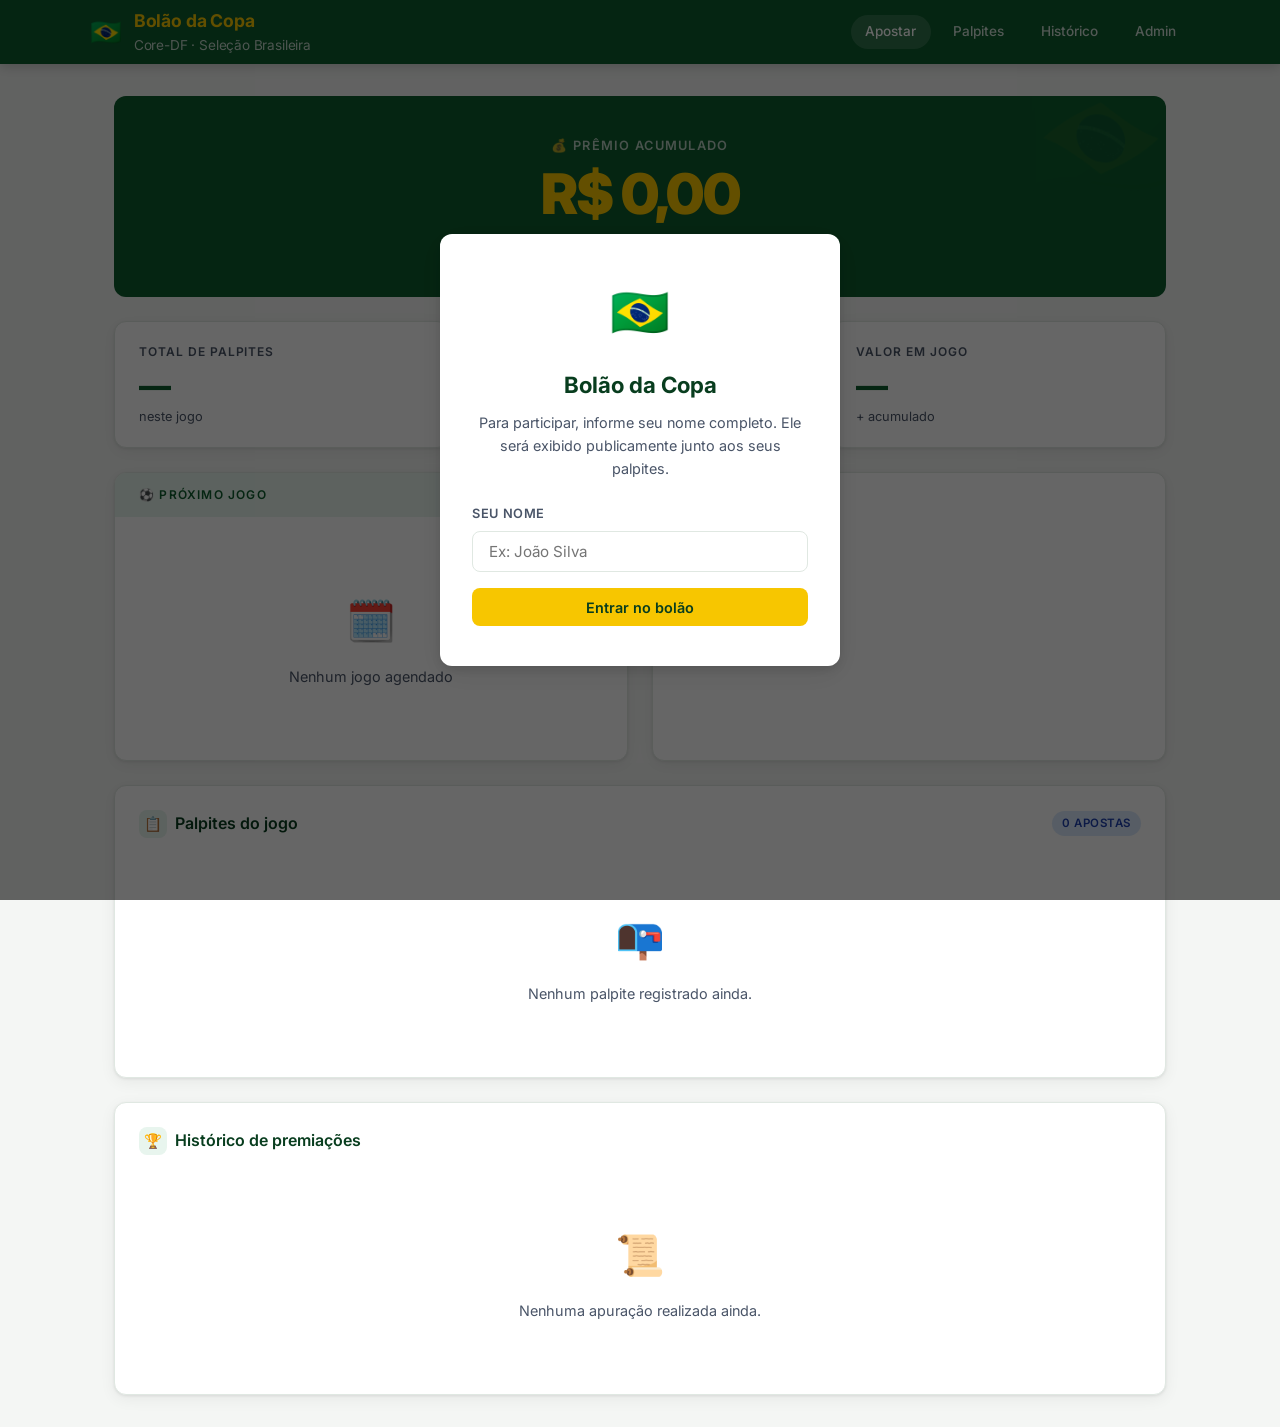
==== index.html @ 591d16cf "Commit inicial" ====
<!DOCTYPE html>
<html lang="pt-BR">
<head>
  <meta charset="UTF-8">
  <meta name="viewport" content="width=device-width, initial-scale=1.0">
  <title>Bolão da Copa — Core-DF</title>
  <link rel="stylesheet" href="css/style.css">
</head>
<body>

<!-- Overlay de identificação -->
<div class="nome-overlay" id="nome-overlay">
  <div class="nome-card">
    <span class="flag">🇧🇷</span>
    <h2>Bolão da Copa</h2>
    <p>Para participar, informe seu nome completo. Ele será exibido publicamente junto aos seus palpites.</p>
    <div class="input-group" style="text-align:left;margin-bottom:1rem;">
      <label for="input-nome">Seu nome</label>
      <input type="text" id="input-nome" placeholder="Ex: João Silva" maxlength="60" autocomplete="off">
    </div>
    <button class="btn btn-amarelo btn-full" id="btn-entrar" onclick="entrar()">Entrar no bolão</button>
  </div>
</div>

<!-- Header -->
<header class="header">
  <div class="header-inner">
    <div class="header-logo">
      <span class="flag">🇧🇷</span>
      <div>
        <div class="title-main">Bolão da Copa</div>
        <div class="title-sub">Core-DF · Seleção Brasileira</div>
      </div>
    </div>
    <nav class="header-nav">
      <a href="#palpitar" class="active">Apostar</a>
      <a href="#palpites">Palpites</a>
      <a href="#historico">Histórico</a>
      <a href="admin.html">Admin</a>
    </nav>
  </div>
</header>

<main class="container">

  <!-- ACUMULADO -->
  <div class="hero-acumulado" id="hero-acumulado">
    <div class="label">💰 Prêmio acumulado</div>
    <div class="valor" id="valor-acumulado">R$ 0,00</div>
    <div class="subtexto" id="subtexto-acumulado">Carregando...</div>
  </div>

  <!-- STATS -->
  <div class="grid-3" style="margin-bottom:1.5rem" id="stats-grid">
    <div class="stat-card">
      <div class="stat-label">Total de palpites</div>
      <div class="stat-value" id="stat-total-palpites">—</div>
      <div class="stat-sub">neste jogo</div>
    </div>
    <div class="stat-card">
      <div class="stat-label">Confirmados</div>
      <div class="stat-value" id="stat-confirmados">—</div>
      <div class="stat-sub">pagamento ok</div>
    </div>
    <div class="stat-card">
      <div class="stat-label">Valor em jogo</div>
      <div class="stat-value" id="stat-valor-jogo">—</div>
      <div class="stat-sub">+ acumulado</div>
    </div>
  </div>

  <div class="grid-2" style="margin-bottom:1.5rem">

    <!-- PRÓXIMO JOGO -->
    <div class="proximo-jogo" id="proximo-jogo-card">
      <div class="proximo-jogo-header">⚽ Próximo jogo</div>
      <div class="proximo-jogo-body" id="proximo-jogo-body">
        <div class="empty-state">
          <span class="emoji">🗓️</span>
          <p>Nenhum jogo agendado</p>
        </div>
      </div>
    </div>

    <!-- FAZER PALPITE -->
    <div class="card" id="palpitar">
      <div class="card-header">
        <div class="card-title">
          <span class="icon">🎯</span>
          Fazer palpite
        </div>
        <span id="seus-palpites-badge" style="font-size:.8rem;color:var(--cinza-texto)"></span>
      </div>

      <div id="palpite-area">
        <!-- Renderizado via JS -->
      </div>
    </div>
  </div>

  <!-- MODAL PIX -->
  <div class="modal-overlay" id="modal-pix">
    <div class="modal">
      <div class="modal-header">
        <h3>💸 Confirme seu pagamento</h3>
        <button class="modal-close" onclick="fecharModalPix()">×</button>
      </div>
      <div class="modal-body">
        <p style="font-size:.9rem;color:var(--cinza-texto)">
          Palpite registrado com sucesso! Realize o pagamento via PIX para confirmar sua participação.
        </p>
        <div class="pix-box">
          <div class="pix-title">🇧🇷 Pagamento via PIX</div>
          <div class="pix-valor">R$ 10,00</div>
          <img id="pix-qrcode-img" src="" alt="QR Code PIX" style="max-width:180px">
          <div style="font-size:.8rem;color:var(--cinza-texto);margin:.5rem 0">Chave PIX:</div>
          <div class="pix-chave" id="pix-chave-texto">—</div>
          <button class="btn btn-outline btn-sm" onclick="copiarChave()" style="margin-top:.75rem">
            📋 Copiar chave
          </button>
        </div>
        <div style="background:#FEF9C3;border-radius:8px;padding:.75rem;font-size:.82rem;color:#854D0E">
          ⚠️ Seu palpite só será válido após confirmação do pagamento pelo administrador.
        </div>
      </div>
      <div class="modal-footer">
        <button class="btn btn-primary" onclick="fecharModalPix()">Entendido</button>
      </div>
    </div>
  </div>

  <!-- LISTA DE PALPITES -->
  <div class="card" id="palpites" style="margin-bottom:1.5rem">
    <div class="card-header">
      <div class="card-title">
        <span class="icon">📋</span>
        Palpites do jogo
      </div>
      <span id="badge-total-palpites" class="badge badge-agendado">0 apostas</span>
    </div>
    <div id="lista-palpites">
      <div class="empty-state">
        <span class="emoji">📭</span>
        <p>Nenhum palpite registrado ainda.</p>
      </div>
    </div>
  </div>

  <!-- HISTÓRICO -->
  <div class="card" id="historico">
    <div class="card-header">
      <div class="card-title">
        <span class="icon">🏆</span>
        Histórico de premiações
      </div>
    </div>
    <div id="lista-historico">
      <div class="empty-state">
        <span class="emoji">📜</span>
        <p>Nenhuma apuração realizada ainda.</p>
      </div>
    </div>
  </div>

</main>

<div id="toast-container"></div>

<script type="module">
import { onConfig, onPalpitesDoJogo, getProximoJogo, getPalpitesDoParticipante, registrarPalpite, getApuracoes } from "./js/db.js";
import { formatarData, formatarDataHora, formatarMoeda, badgePagamento, calcularCountdown, prazoEncerrado, toast, abrirModal, fecharModal, setLoading } from "./js/ui.js";

// ─── ESTADO ───────────────────────────────────────────────────────────────────
let nomeParticipante = localStorage.getItem("bolao_nome") || "";
let jogoAtual = null;
let configAtual = null;
let palpitesAtuais = [];
let golsBrasil = 1;
let golsAdversario = 0;
let countdownInterval = null;
let unsubPalpites = null;

// ─── INIT ─────────────────────────────────────────────────────────────────────
async function init() {
  if (!nomeParticipante) {
    document.getElementById("nome-overlay").style.display = "flex";
  }

  // Observa config em tempo real
  onConfig((config) => {
    configAtual = config;
    if (config) {
      document.getElementById("valor-acumulado").textContent = formatarMoeda(config.acumulado_atual ?? 0);
    }
  });

  // Carrega próximo jogo
  jogoAtual = await getProximoJogo();
  renderProximoJogo();
  renderPalpiteArea();

  // Observa palpites do jogo atual
  if (jogoAtual) {
    unsubPalpites = onPalpitesDoJogo(jogoAtual.id, (palpites) => {
      palpitesAtuais = palpites;
      renderListaPalpites(palpites);
      atualizarStats(palpites);
    });
  }

  // Carrega histórico
  const apuracoes = await getApuracoes();
  renderHistorico(apuracoes);
}

// ─── IDENTIFICAÇÃO ────────────────────────────────────────────────────────────
window.entrar = function() {
  const nome = document.getElementById("input-nome").value.trim();
  if (!nome || nome.length < 2) {
    toast("Informe seu nome completo.", "error");
    return;
  }
  nomeParticipante = nome;
  localStorage.setItem("bolao_nome", nome);
  document.getElementById("nome-overlay").style.display = "none";
  renderPalpiteArea();
};

document.getElementById("input-nome").addEventListener("keydown", e => {
  if (e.key === "Enter") window.entrar();
});

// ─── PRÓXIMO JOGO ─────────────────────────────────────────────────────────────
function renderProximoJogo() {
  const body = document.getElementById("proximo-jogo-body");
  if (!jogoAtual) {
    body.innerHTML = `<div class="empty-state"><span class="emoji">🗓️</span><p>Nenhum jogo agendado</p></div>`;
    return;
  }

  const encerrado = prazoEncerrado(jogoAtual.data);
  body.innerHTML = `
    <div class="confronto">
      <div class="placar-team">
        <div class="time-flag">🇧🇷</div>
        <div class="time-nome">Brasil</div>
      </div>
      <span class="vs-badge">VS</span>
      <div class="placar-team">
        <div class="time-flag">🏳️</div>
        <div class="time-nome">${jogoAtual.adversario}</div>
      </div>
    </div>
    <div class="jogo-info">📅 ${formatarDataHora(jogoAtual.data)}</div>
    <div id="countdown-box">
      ${encerrado
        ? `<div class="countdown-encerrado">⛔ Apostas encerradas</div>`
        : `<div class="countdown" id="countdown"></div>`
      }
    </div>
  `;

  if (!encerrado) iniciarCountdown();
}

function iniciarCountdown() {
  if (countdownInterval) clearInterval(countdownInterval);

  function atualizar() {
    const el = document.getElementById("countdown");
    if (!el || !jogoAtual) return;
    const c = calcularCountdown(jogoAtual.data);
    if (!c || c.encerrado) {
      clearInterval(countdownInterval);
      document.getElementById("countdown-box").innerHTML =
        `<div class="countdown-encerrado">⛔ Apostas encerradas</div>`;
      renderPalpiteArea();
      return;
    }
    el.innerHTML = `
      <div class="countdown-unit"><span class="countdown-num">${String(c.dias).padStart(2,"0")}</span><span class="countdown-label">dias</span></div>
      <div class="countdown-unit"><span class="countdown-num">${String(c.horas).padStart(2,"0")}</span><span class="countdown-label">horas</span></div>
      <div class="countdown-unit"><span class="countdown-num">${String(c.min).padStart(2,"0")}</span><span class="countdown-label">min</span></div>
      <div class="countdown-unit"><span class="countdown-num">${String(c.seg).padStart(2,"0")}</span><span class="countdown-label">seg</span></div>
    `;
  }

  atualizar();
  countdownInterval = setInterval(atualizar, 1000);
}

// ─── ÁREA DE PALPITE ──────────────────────────────────────────────────────────
async function renderPalpiteArea() {
  const area = document.getElementById("palpite-area");
  const badge = document.getElementById("seus-palpites-badge");

  if (!nomeParticipante) {
    area.innerHTML = `<div class="empty-state"><span class="emoji">👤</span><p>Identifique-se para apostar.</p></div>`;
    return;
  }

  if (!jogoAtual || jogoAtual.status !== "agendado") {
    area.innerHTML = `<div class="empty-state"><span class="emoji">🔒</span><p>Nenhum jogo disponível para apostas.</p></div>`;
    return;
  }

  const encerrado = prazoEncerrado(jogoAtual.data);
  if (encerrado) {
    area.innerHTML = `<div class="empty-state"><span class="emoji">⛔</span><p>O prazo para palpites encerrou.</p></div>`;
    return;
  }

  // Verifica palpites já feitos
  const meusPalpites = await getPalpitesDoParticipante(jogoAtual.id, nomeParticipante);
  const qtd = meusPalpites.length;
  badge.textContent = `${qtd}/2 palpites`;

  if (qtd >= 2) {
    const lista = meusPalpites.map(p =>
      `<div style="display:flex;justify-content:space-between;align-items:center;padding:.5rem 0;border-bottom:1px solid var(--cinza-borda)">
        <span style="font-weight:700;font-size:1.1rem">Brasil ${p.gols_brasil} x ${p.gols_adversario} ${jogoAtual.adversario}</span>
        ${badgePagamento(p.status_pagamento)}
      </div>`
    ).join("");
    area.innerHTML = `
      <p style="font-size:.85rem;color:var(--cinza-texto);margin-bottom:.75rem">Você já registrou 2 palpites para este jogo:</p>
      ${lista}
    `;
    return;
  }

  // Formulário
  area.innerHTML = `
    <div class="palpite-form">
      <p style="font-size:.85rem;color:var(--cinza-texto)">Apostando como <strong>${nomeParticipante}</strong> · <a href="#" onclick="trocarNome(event)" style="color:var(--verde)">trocar</a></p>
      <div class="placar-seletor">
        <div class="placar-team">
          <div class="placar-team-nome">🇧🇷 Brasil</div>
          <div class="placar-input">
            <button type="button" onclick="ajustar('brasil',-1)">−</button>
            <div class="placar-num" id="num-brasil">${golsBrasil}</div>
            <button type="button" onclick="ajustar('brasil',1)">+</button>
          </div>
        </div>
        <div class="placar-x">×</div>
        <div class="placar-team">
          <div class="placar-team-nome">${jogoAtual.adversario}</div>
          <div class="placar-input">
            <button type="button" onclick="ajustar('adv',-1)">−</button>
            <div class="placar-num" id="num-adv">${golsAdversario}</div>
            <button type="button" onclick="ajustar('adv',1)">+</button>
          </div>
        </div>
      </div>
      <button class="btn btn-amarelo btn-full" id="btn-palpitar" onclick="enviarPalpite()">
        🎯 Registrar palpite (R$ 10,00)
      </button>
    </div>
  `;
}

window.ajustar = function(time, delta) {
  if (time === "brasil") {
    golsBrasil = Math.max(0, Math.min(20, golsBrasil + delta));
    document.getElementById("num-brasil").textContent = golsBrasil;
  } else {
    golsAdversario = Math.max(0, Math.min(20, golsAdversario + delta));
    document.getElementById("num-adv").textContent = golsAdversario;
  }
};

window.enviarPalpite = async function() {
  const btn = document.getElementById("btn-palpitar");
  if (!jogoAtual || !nomeParticipante) return;

  // Validações client-side
  const meusPalpites = await getPalpitesDoParticipante(jogoAtual.id, nomeParticipante);
  if (meusPalpites.length >= 2) { toast("Você já registrou 2 palpites.", "error"); return; }

  const duplicado = meusPalpites.find(p => p.gols_brasil === golsBrasil && p.gols_adversario === golsAdversario);
  if (duplicado) { toast("Você já apostou neste placar.", "error"); return; }

  if (prazoEncerrado(jogoAtual.data)) { toast("Prazo de apostas encerrado.", "error"); return; }

  setLoading(btn, true);
  try {
    await registrarPalpite({
      jogo_id: jogoAtual.id,
      participante_nome: nomeParticipante,
      gols_brasil: golsBrasil,
      gols_adversario: golsAdversario
    });

    toast("Palpite registrado! Realize o pagamento para confirmar.", "success");
    abrirModalPix();
    golsBrasil = 1; golsAdversario = 0;
    await renderPalpiteArea();
  } catch (e) {
    toast("Erro ao registrar palpite. Tente novamente.", "error");
    console.error(e);
  } finally {
    setLoading(btn, false);
  }
};

window.trocarNome = function(e) {
  e.preventDefault();
  localStorage.removeItem("bolao_nome");
  nomeParticipante = "";
  document.getElementById("input-nome").value = "";
  document.getElementById("nome-overlay").style.display = "flex";
};

// ─── MODAL PIX ────────────────────────────────────────────────────────────────
function abrirModalPix() {
  if (configAtual) {
    document.getElementById("pix-qrcode-img").src = configAtual.pix_qrcode_url || "";
    document.getElementById("pix-chave-texto").textContent = configAtual.pix_chave || "—";
  }
  abrirModal("modal-pix");
}

window.fecharModalPix = () => fecharModal("modal-pix");

window.copiarChave = function() {
  const chave = document.getElementById("pix-chave-texto").textContent;
  navigator.clipboard.writeText(chave).then(() => toast("Chave PIX copiada!", "success"));
};

// ─── LISTA DE PALPITES ────────────────────────────────────────────────────────
function renderListaPalpites(palpites) {
  const el = document.getElementById("lista-palpites");
  const badge = document.getElementById("badge-total-palpites");
  badge.textContent = `${palpites.length} apostas`;

  if (!palpites.length) {
    el.innerHTML = `<div class="empty-state"><span class="emoji">📭</span><p>Nenhum palpite registrado ainda.</p></div>`;
    return;
  }

  const adversario = jogoAtual?.adversario || "Adversário";
  const rows = palpites.map(p => `
    <tr>
      <td><strong>${p.participante_nome}</strong></td>
      <td class="placar-cell">Brasil ${p.gols_brasil} × ${p.gols_adversario} ${adversario}</td>
      <td>${badgePagamento(p.status_pagamento)}</td>
      <td style="font-size:.78rem;color:var(--cinza-texto)">${p.criado_em ? formatarDataHora(p.criado_em) : "—"}</td>
    </tr>
  `).join("");

  el.innerHTML = `
    <div class="table-wrap">
      <table>
        <thead><tr><th>Participante</th><th>Palpite</th><th>Pagamento</th><th>Horário</th></tr></thead>
        <tbody>${rows}</tbody>
      </table>
    </div>
  `;
}

// ─── STATS ────────────────────────────────────────────────────────────────────
function atualizarStats(palpites) {
  const total = palpites.length;
  const confirmados = palpites.filter(p => p.status_pagamento === "confirmado").length;
  const valorPalpite = configAtual?.valor_por_palpite ?? 10;
  const acumulado = configAtual?.acumulado_atual ?? 0;
  const valorJogo = confirmados * valorPalpite + acumulado;

  document.getElementById("stat-total-palpites").textContent = total;
  document.getElementById("stat-confirmados").textContent = confirmados;
  document.getElementById("stat-valor-jogo").textContent = formatarMoeda(valorJogo);

  if (configAtual) {
    document.getElementById("subtexto-acumulado").textContent =
      acumulado > 0 ? `${confirmados} palpites confirmados neste jogo` : `${confirmados} palpites confirmados`;
  }
}

// ─── HISTÓRICO ────────────────────────────────────────────────────────────────
function renderHistorico(apuracoes) {
  const el = document.getElementById("lista-historico");
  if (!apuracoes.length) {
    el.innerHTML = `<div class="empty-state"><span class="emoji">📜</span><p>Nenhuma apuração realizada ainda.</p></div>`;
    return;
  }

  el.innerHTML = apuracoes.map(a => {
    const vencedoresHTML = a.vencedores?.length
      ? a.vencedores.map(v => `<span class="vencedor-chip">🏆 ${v.nome}</span>`).join("")
      : `<span style="color:var(--cinza-texto);font-size:.88rem">Nenhum vencedor — valor acumulado</span>`;

    return `
      <div class="historico-item">
        <div class="historico-header">
          <strong>🇧🇷 Brasil × ${a.adversario}</strong>
          <span>${a.criado_em ? formatarData(a.criado_em) : ""}</span>
        </div>
        <div class="historico-body">
          <div class="historico-placar">Brasil ${a.placar_brasil} × ${a.placar_adversario} ${a.adversario}</div>
          <div style="display:grid;grid-template-columns:1fr 1fr;gap:1rem;margin-bottom:1rem">
            <div>
              <div style="font-size:.75rem;color:var(--cinza-texto);font-weight:600;text-transform:uppercase;letter-spacing:.05em">Arrecadado</div>
              <div style="font-weight:700;font-size:1.1rem">${formatarMoeda(a.valor_arrecadado)}</div>
            </div>
            <div>
              <div style="font-size:.75rem;color:var(--cinza-texto);font-weight:600;text-transform:uppercase;letter-spacing:.05em">Acumulado anterior</div>
              <div style="font-weight:700;font-size:1.1rem">${formatarMoeda(a.acumulado_anterior)}</div>
            </div>
            <div>
              <div style="font-size:.75rem;color:var(--cinza-texto);font-weight:600;text-transform:uppercase;letter-spacing:.05em">Premiação total</div>
              <div style="font-weight:800;font-size:1.2rem;color:var(--verde)">${formatarMoeda(a.valor_total)}</div>
            </div>
            <div>
              <div style="font-size:.75rem;color:var(--cinza-texto);font-weight:600;text-transform:uppercase;letter-spacing:.05em">Por vencedor</div>
              <div style="font-weight:800;font-size:1.2rem;color:var(--amarelo-esc)">${a.quantidade_vencedores > 0 ? formatarMoeda(a.valor_por_vencedor) : "—"}</div>
            </div>
          </div>
          <div class="historico-vencedores">${vencedoresHTML}</div>
        </div>
      </div>
    `;
  }).join("");
}

init();
</script>

</body>
</html>
---- css/style.css ----
@import url('https://fonts.googleapis.com/css2?family=Inter:wght@400;500;600;700;900&display=swap');

/* ─── TOKENS ─────────────────────────────────────────────────────────────── */
:root {
  --verde:       #0D5C2D;
  --verde-esc:   #083d1e;
  --verde-light: #e8f5ee;
  --amarelo:     #F7C600;
  --amarelo-esc: #c89e00;
  --branco:      #FFFFFF;
  --cinza-bg:    #F4F6F4;
  --cinza-card:  #FFFFFF;
  --cinza-borda: #E0E8E2;
  --cinza-texto: #4a5568;
  --preto:       #111827;
  --radius:      12px;
  --radius-sm:   8px;
  --shadow:      0 1px 3px rgba(0,0,0,.08), 0 4px 16px rgba(0,0,0,.06);
  --shadow-md:   0 4px 12px rgba(0,0,0,.12), 0 8px 32px rgba(0,0,0,.08);
}

/* ─── RESET ──────────────────────────────────────────────────────────────── */
*, *::before, *::after { box-sizing: border-box; margin: 0; padding: 0; }
html { scroll-behavior: smooth; }
body {
  font-family: 'Inter', sans-serif;
  background: var(--cinza-bg);
  color: var(--preto);
  font-size: 15px;
  line-height: 1.6;
  min-height: 100vh;
}
a { color: inherit; text-decoration: none; }
button { cursor: pointer; font-family: inherit; }
input, select, textarea { font-family: inherit; }
img { max-width: 100%; }

/* ─── HEADER ─────────────────────────────────────────────────────────────── */
.header {
  background: var(--verde);
  color: var(--branco);
  padding: 0 1.5rem;
  position: sticky;
  top: 0;
  z-index: 100;
  box-shadow: 0 2px 12px rgba(0,0,0,.2);
}
.header-inner {
  max-width: 1100px;
  margin: 0 auto;
  display: flex;
  align-items: center;
  justify-content: space-between;
  height: 64px;
  gap: 1rem;
}
.header-logo {
  display: flex;
  align-items: center;
  gap: .75rem;
  font-weight: 700;
  font-size: 1.1rem;
  letter-spacing: -.01em;
}
.header-logo .flag {
  font-size: 1.6rem;
  line-height: 1;
}
.header-logo .title-main { color: var(--amarelo); }
.header-logo .title-sub  { color: rgba(255,255,255,.75); font-weight: 400; font-size: .85rem; }
.header-nav { display: flex; gap: .5rem; }
.header-nav a {
  color: rgba(255,255,255,.8);
  font-size: .85rem;
  font-weight: 500;
  padding: .4rem .9rem;
  border-radius: 20px;
  transition: all .2s;
}
.header-nav a:hover, .header-nav a.active {
  background: rgba(255,255,255,.15);
  color: var(--branco);
}

/* ─── LAYOUT ─────────────────────────────────────────────────────────────── */
.container {
  max-width: 1100px;
  margin: 0 auto;
  padding: 2rem 1.5rem;
}
.grid-2 { display: grid; grid-template-columns: 1fr 1fr; gap: 1.5rem; }
.grid-3 { display: grid; grid-template-columns: repeat(3, 1fr); gap: 1.5rem; }

/* ─── HERO / ACUMULADO ───────────────────────────────────────────────────── */
.hero-acumulado {
  background: var(--verde);
  color: var(--branco);
  border-radius: var(--radius);
  padding: 2.5rem 2rem;
  text-align: center;
  position: relative;
  overflow: hidden;
  margin-bottom: 1.5rem;
}
.hero-acumulado::before {
  content: '🇧🇷';
  position: absolute;
  font-size: 120px;
  opacity: .05;
  top: -20px;
  right: -10px;
  line-height: 1;
}
.hero-acumulado .label {
  font-size: .8rem;
  font-weight: 600;
  text-transform: uppercase;
  letter-spacing: .1em;
  color: rgba(255,255,255,.7);
  margin-bottom: .5rem;
}
.hero-acumulado .valor {
  font-size: 3.5rem;
  font-weight: 900;
  color: var(--amarelo);
  letter-spacing: -.03em;
  line-height: 1.1;
}
.hero-acumulado .subtexto {
  color: rgba(255,255,255,.7);
  font-size: .9rem;
  margin-top: .5rem;
}

/* ─── CARDS ──────────────────────────────────────────────────────────────── */
.card {
  background: var(--cinza-card);
  border-radius: var(--radius);
  box-shadow: var(--shadow);
  padding: 1.5rem;
  border: 1px solid var(--cinza-borda);
}
.card-header {
  display: flex;
  align-items: center;
  justify-content: space-between;
  margin-bottom: 1.25rem;
}
.card-title {
  font-size: 1rem;
  font-weight: 600;
  color: var(--verde-esc);
  display: flex;
  align-items: center;
  gap: .5rem;
}
.card-title .icon {
  width: 28px;
  height: 28px;
  background: var(--verde-light);
  border-radius: 8px;
  display: flex;
  align-items: center;
  justify-content: center;
  font-size: .9rem;
}

/* ─── STAT CARDS ─────────────────────────────────────────────────────────── */
.stat-card {
  background: var(--cinza-card);
  border-radius: var(--radius);
  box-shadow: var(--shadow);
  padding: 1.25rem 1.5rem;
  border: 1px solid var(--cinza-borda);
}
.stat-label {
  font-size: .75rem;
  font-weight: 600;
  text-transform: uppercase;
  letter-spacing: .08em;
  color: var(--cinza-texto);
  margin-bottom: .4rem;
}
.stat-value {
  font-size: 2rem;
  font-weight: 800;
  color: var(--verde);
  letter-spacing: -.02em;
  line-height: 1.1;
}
.stat-sub {
  font-size: .8rem;
  color: var(--cinza-texto);
  margin-top: .25rem;
}

/* ─── PRÓXIMO JOGO ───────────────────────────────────────────────────────── */
.proximo-jogo {
  background: var(--cinza-card);
  border-radius: var(--radius);
  box-shadow: var(--shadow);
  border: 1px solid var(--cinza-borda);
  overflow: hidden;
}
.proximo-jogo-header {
  background: var(--verde-light);
  padding: .75rem 1.5rem;
  font-size: .75rem;
  font-weight: 600;
  text-transform: uppercase;
  letter-spacing: .1em;
  color: var(--verde);
}
.proximo-jogo-body { padding: 1.5rem; }
.confronto {
  display: flex;
  align-items: center;
  justify-content: center;
  gap: 1.5rem;
  margin-bottom: 1rem;
}
.time-nome {
  font-size: 1.1rem;
  font-weight: 700;
  color: var(--preto);
  text-align: center;
}
.time-flag { font-size: 2.5rem; text-align: center; margin-bottom: .25rem; }
.vs-badge {
  background: var(--verde);
  color: var(--branco);
  font-weight: 700;
  font-size: .8rem;
  padding: .3rem .7rem;
  border-radius: 20px;
  flex-shrink: 0;
}
.jogo-info {
  text-align: center;
  font-size: .85rem;
  color: var(--cinza-texto);
  margin-bottom: 1rem;
}

/* ─── COUNTDOWN ──────────────────────────────────────────────────────────── */
.countdown {
  display: flex;
  justify-content: center;
  gap: .75rem;
}
.countdown-unit {
  text-align: center;
  background: var(--verde-light);
  border-radius: var(--radius-sm);
  padding: .5rem .8rem;
  min-width: 56px;
}
.countdown-num {
  font-size: 1.6rem;
  font-weight: 800;
  color: var(--verde);
  line-height: 1;
  display: block;
}
.countdown-label {
  font-size: .65rem;
  font-weight: 600;
  text-transform: uppercase;
  color: var(--cinza-texto);
  letter-spacing: .05em;
}
.countdown-encerrado {
  background: #FEF2F2;
  border: 1px solid #FECACA;
  color: #DC2626;
  text-align: center;
  padding: .75rem;
  border-radius: var(--radius-sm);
  font-weight: 600;
  font-size: .9rem;
}

/* ─── FORMULÁRIO DE PALPITE ──────────────────────────────────────────────── */
.palpite-form { display: flex; flex-direction: column; gap: 1rem; }
.placar-seletor {
  display: flex;
  align-items: center;
  justify-content: center;
  gap: 1rem;
}
.placar-team { text-align: center; }
.placar-team-nome {
  font-size: .8rem;
  font-weight: 600;
  color: var(--cinza-texto);
  margin-bottom: .5rem;
}
.placar-input {
  display: flex;
  align-items: center;
  gap: .5rem;
}
.placar-input button {
  width: 36px;
  height: 36px;
  border-radius: 50%;
  border: 2px solid var(--verde);
  background: transparent;
  color: var(--verde);
  font-size: 1.2rem;
  font-weight: 700;
  display: flex;
  align-items: center;
  justify-content: center;
  transition: all .15s;
}
.placar-input button:hover {
  background: var(--verde);
  color: var(--branco);
}
.placar-num {
  font-size: 2.2rem;
  font-weight: 900;
  color: var(--preto);
  min-width: 48px;
  text-align: center;
}
.placar-x {
  font-size: 1.4rem;
  font-weight: 700;
  color: var(--cinza-texto);
}

/* ─── NOME INPUT ─────────────────────────────────────────────────────────── */
.nome-overlay {
  position: fixed;
  inset: 0;
  background: rgba(0,0,0,.6);
  z-index: 200;
  display: flex;
  align-items: center;
  justify-content: center;
  padding: 1rem;
}
.nome-card {
  background: var(--branco);
  border-radius: var(--radius);
  padding: 2.5rem 2rem;
  max-width: 400px;
  width: 100%;
  text-align: center;
  box-shadow: var(--shadow-md);
}
.nome-card .flag { font-size: 3rem; margin-bottom: 1rem; display: block; }
.nome-card h2 { font-size: 1.4rem; font-weight: 700; margin-bottom: .5rem; color: var(--verde-esc); }
.nome-card p  { color: var(--cinza-texto); font-size: .9rem; margin-bottom: 1.5rem; }

/* ─── INPUTS ─────────────────────────────────────────────────────────────── */
.input-group { display: flex; flex-direction: column; gap: .4rem; }
.input-group label {
  font-size: .8rem;
  font-weight: 600;
  color: var(--cinza-texto);
  text-transform: uppercase;
  letter-spacing: .05em;
}
.input, input[type="text"], input[type="password"],
input[type="email"], input[type="number"],
input[type="datetime-local"], select, textarea {
  width: 100%;
  padding: .65rem 1rem;
  border: 1.5px solid var(--cinza-borda);
  border-radius: var(--radius-sm);
  font-size: .95rem;
  color: var(--preto);
  background: var(--branco);
  transition: border-color .15s;
  outline: none;
}
.input:focus, input:focus, select:focus, textarea:focus {
  border-color: var(--verde);
  box-shadow: 0 0 0 3px rgba(13,92,45,.1);
}

/* ─── BOTÕES ─────────────────────────────────────────────────────────────── */
.btn {
  display: inline-flex;
  align-items: center;
  justify-content: center;
  gap: .5rem;
  padding: .65rem 1.4rem;
  border-radius: var(--radius-sm);
  font-size: .9rem;
  font-weight: 600;
  border: none;
  transition: all .15s;
  white-space: nowrap;
}
.btn-primary {
  background: var(--verde);
  color: var(--branco);
}
.btn-primary:hover { background: var(--verde-esc); }
.btn-amarelo {
  background: var(--amarelo);
  color: var(--verde-esc);
}
.btn-amarelo:hover { background: var(--amarelo-esc); }
.btn-outline {
  background: transparent;
  color: var(--verde);
  border: 1.5px solid var(--verde);
}
.btn-outline:hover { background: var(--verde-light); }
.btn-danger {
  background: #DC2626;
  color: var(--branco);
}
.btn-danger:hover { background: #b91c1c; }
.btn-sm { padding: .35rem .85rem; font-size: .8rem; }
.btn-full { width: 100%; }
.btn:disabled { opacity: .55; cursor: not-allowed; }

/* ─── BADGES ─────────────────────────────────────────────────────────────── */
.badge {
  display: inline-flex;
  align-items: center;
  padding: .2rem .65rem;
  border-radius: 20px;
  font-size: .72rem;
  font-weight: 600;
  text-transform: uppercase;
  letter-spacing: .04em;
  white-space: nowrap;
}
.badge-pendente   { background: #FEF9C3; color: #854D0E; }
.badge-confirmado { background: #DCFCE7; color: #14532D; }
.badge-cancelado  { background: #FEE2E2; color: #991B1B; }
.badge-agendado   { background: #DBEAFE; color: #1E40AF; }
.badge-encerrado  { background: #F3F4F6; color: #374151; }
.badge-apurado    { background: #D1FAE5; color: #065F46; }

/* ─── TABELA ─────────────────────────────────────────────────────────────── */
.table-wrap { overflow-x: auto; }
table {
  width: 100%;
  border-collapse: collapse;
  font-size: .88rem;
}
thead th {
  background: var(--verde-light);
  color: var(--verde-esc);
  font-weight: 600;
  font-size: .75rem;
  text-transform: uppercase;
  letter-spacing: .06em;
  padding: .75rem 1rem;
  text-align: left;
  white-space: nowrap;
}
tbody tr { border-bottom: 1px solid var(--cinza-borda); }
tbody tr:last-child { border-bottom: none; }
tbody tr:hover { background: #f8faf8; }
tbody td { padding: .75rem 1rem; color: var(--preto); vertical-align: middle; }
.placar-cell {
  font-weight: 700;
  font-size: 1rem;
  color: var(--verde-esc);
  text-align: center;
}

/* ─── QR CODE PIX ────────────────────────────────────────────────────────── */
.pix-box {
  background: var(--verde-light);
  border: 2px dashed var(--verde);
  border-radius: var(--radius);
  padding: 1.5rem;
  text-align: center;
}
.pix-box .pix-title {
  font-weight: 700;
  color: var(--verde-esc);
  margin-bottom .75rem;
  font-size: 1rem;
}
.pix-box .pix-valor {
  font-size: 1.6rem;
  font-weight: 800;
  color: var(--verde);
  margin: .5rem 0;
}
.pix-box img { border-radius: 8px; margin: .75rem auto; display: block; max-width: 200px; }
.pix-chave {
  background: var(--branco);
  border: 1px solid var(--cinza-borda);
  border-radius: var(--radius-sm);
  padding: .5rem 1rem;
  font-size: .9rem;
  font-family: monospace;
  display: inline-block;
  margin: .5rem 0;
  word-break: break-all;
}

/* ─── HISTÓRICO ──────────────────────────────────────────────────────────── */
.historico-item {
  border: 1px solid var(--cinza-borda);
  border-radius: var(--radius-sm);
  overflow: hidden;
  margin-bottom: 1rem;
}
.historico-header {
  background: var(--verde-light);
  padding: .75rem 1.25rem;
  display: flex;
  justify-content: space-between;
  align-items: center;
}
.historico-body { padding: 1.25rem; }
.historico-placar {
  font-size: 1.8rem;
  font-weight: 900;
  color: var(--verde);
  text-align: center;
  margin-bottom: .75rem;
}
.historico-vencedores { margin-top: 1rem; }
.vencedor-chip {
  display: inline-flex;
  align-items: center;
  gap: .4rem;
  background: var(--amarelo);
  color: var(--verde-esc);
  font-weight: 600;
  font-size: .82rem;
  padding: .3rem .75rem;
  border-radius: 20px;
  margin: .25rem;
}

/* ─── MODAL ──────────────────────────────────────────────────────────────── */
.modal-overlay {
  position: fixed;
  inset: 0;
  background: rgba(0,0,0,.5);
  z-index: 150;
  display: none;
  align-items: center;
  justify-content: center;
  padding: 1rem;
}
.modal-overlay.active { display: flex; }
.modal {
  background: var(--branco);
  border-radius: var(--radius);
  max-width: 480px;
  width: 100%;
  box-shadow: var(--shadow-md);
  max-height: 90vh;
  overflow-y: auto;
}
.modal-header {
  padding: 1.25rem 1.5rem;
  border-bottom: 1px solid var(--cinza-borda);
  display: flex;
  justify-content: space-between;
  align-items: center;
}
.modal-header h3 { font-size: 1rem; font-weight: 700; color: var(--verde-esc); }
.modal-close {
  background: none;
  border: none;
  font-size: 1.4rem;
  color: var(--cinza-texto);
  line-height: 1;
  padding: .25rem;
}
.modal-body { padding: 1.5rem; display: flex; flex-direction: column; gap: 1rem; }
.modal-footer {
  padding: 1rem 1.5rem;
  border-top: 1px solid var(--cinza-borda);
  display: flex;
  gap: .75rem;
  justify-content: flex-end;
}

/* ─── TOAST ──────────────────────────────────────────────────────────────── */
#toast-container {
  position: fixed;
  bottom: 1.5rem;
  right: 1.5rem;
  z-index: 300;
  display: flex;
  flex-direction: column;
  gap: .5rem;
}
.toast {
  background: var(--preto);
  color: var(--branco);
  padding: .75rem 1.25rem;
  border-radius: var(--radius-sm);
  font-size: .88rem;
  font-weight: 500;
  max-width: 320px;
  opacity: 0;
  transform: translateY(8px);
  transition: all .25s;
  box-shadow: var(--shadow-md);
}
.toast.show { opacity: 1; transform: translateY(0); }
.toast-success { background: #065F46; }
.toast-error   { background: #991B1B; }
.toast-warning { background: #92400E; }

/* ─── EMPTY STATE ────────────────────────────────────────────────────────── */
.empty-state {
  text-align: center;
  padding: 3rem 1rem;
  color: var(--cinza-texto);
}
.empty-state .emoji { font-size: 2.5rem; margin-bottom: .75rem; display: block; }
.empty-state p { font-size: .9rem; }

/* ─── DIVIDER ────────────────────────────────────────────────────────────── */
.divider {
  height: 1px;
  background: var(--cinza-borda);
  margin: 1rem 0;
}

/* ─── RESPONSIVE ─────────────────────────────────────────────────────────── */
@media (max-width: 768px) {
  .grid-2, .grid-3 { grid-template-columns: 1fr; }
  .hero-acumulado .valor { font-size: 2.8rem; }
  .header-logo .title-sub { display: none; }
  .countdown { gap: .4rem; }
  .countdown-unit { min-width: 46px; padding: .4rem .5rem; }
  .countdown-num { font-size: 1.3rem; }
  .container { padding: 1rem; }
  #toast-container { bottom: 1rem; right: 1rem; left: 1rem; }
  .toast { max-width: 100%; }
}
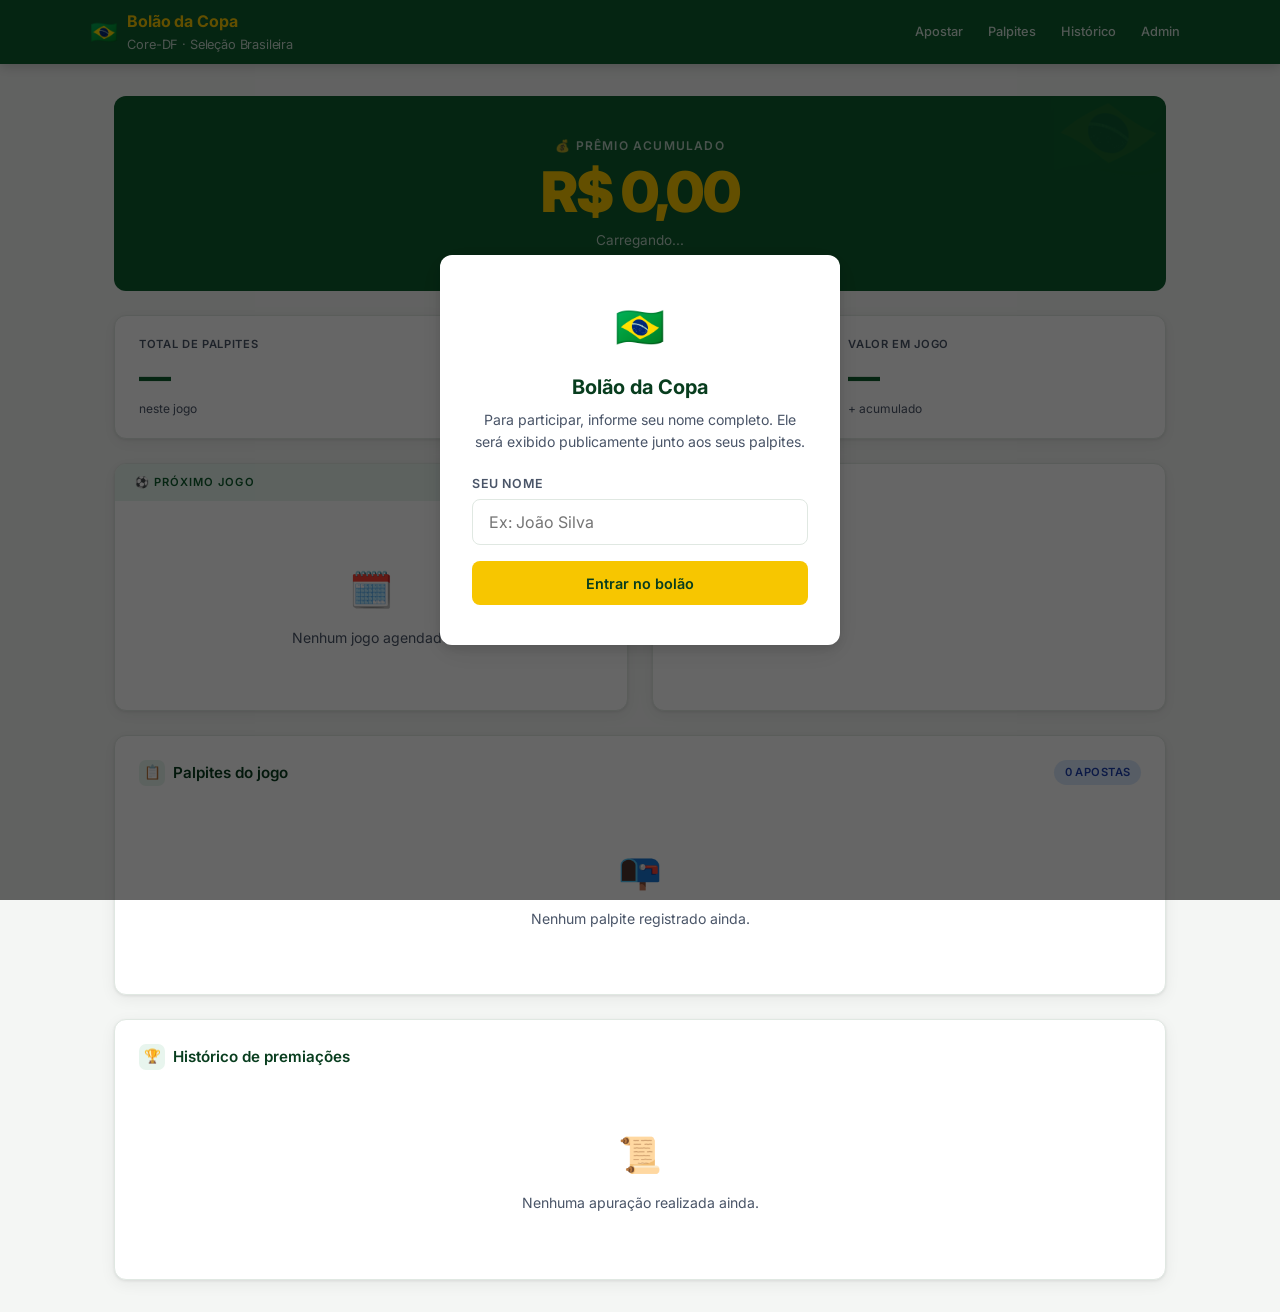
==== commit e2755ca5: "Resolvendo responsividade" ====
--- a/index.html
+++ b/index.html
@@ -2,7 +2,10 @@
 <html lang="pt-BR">
 <head>
   <meta charset="UTF-8">
-  <meta name="viewport" content="width=device-width, initial-scale=1.0">
+  <meta name="viewport" content="width=device-width, initial-scale=1.0, viewport-fit=cover">
+  <meta name="theme-color" content="#0D5C2D">
+  <meta name="apple-mobile-web-app-capable" content="yes">
+  <meta name="apple-mobile-web-app-status-bar-style" content="black-translucent">
   <title>Bolão da Copa — Core-DF</title>
   <link rel="stylesheet" href="css/style.css">
 </head>
@@ -32,8 +35,9 @@
         <div class="title-sub">Core-DF · Seleção Brasileira</div>
       </div>
     </div>
+    <!-- Nav visível apenas em tablet/desktop; no mobile usa bottom-nav -->
     <nav class="header-nav">
-      <a href="#palpitar" class="active">Apostar</a>
+      <a href="#palpitar">Apostar</a>
       <a href="#palpites">Palpites</a>
       <a href="#historico">Histórico</a>
       <a href="admin.html">Admin</a>
@@ -41,7 +45,23 @@
   </div>
 </header>
 
-<main class="container">
+<!-- Bottom nav (mobile only) -->
+<nav class="bottom-nav" id="bottom-nav">
+  <a href="#palpitar" class="active" data-section="palpitar">
+    <span class="nav-icon">🎯</span>Apostar
+  </a>
+  <a href="#palpites" data-section="palpites">
+    <span class="nav-icon">📋</span>Palpites
+  </a>
+  <a href="#historico" data-section="historico">
+    <span class="nav-icon">🏆</span>Histórico
+  </a>
+  <a href="admin.html">
+    <span class="nav-icon">⚙️</span>Admin
+  </a>
+</nav>
+
+<main class="container has-bottom-nav">
 
   <!-- ACUMULADO -->
   <div class="hero-acumulado" id="hero-acumulado">
@@ -51,7 +71,7 @@
   </div>
 
   <!-- STATS -->
-  <div class="grid-3" style="margin-bottom:1.5rem" id="stats-grid">
+  <div class="grid-3" id="stats-grid">
     <div class="stat-card">
       <div class="stat-label">Total de palpites</div>
       <div class="stat-value" id="stat-total-palpites">—</div>
@@ -69,7 +89,7 @@
     </div>
   </div>
 
-  <div class="grid-2" style="margin-bottom:1.5rem">
+  <div class="grid-2">
 
     <!-- PRÓXIMO JOGO -->
     <div class="proximo-jogo" id="proximo-jogo-card">
@@ -130,7 +150,7 @@
   </div>
 
   <!-- LISTA DE PALPITES -->
-  <div class="card" id="palpites" style="margin-bottom:1.5rem">
+  <div class="card" id="palpites">
     <div class="card-header">
       <div class="card-title">
         <span class="icon">📋</span>
@@ -497,22 +517,22 @@
         </div>
         <div class="historico-body">
           <div class="historico-placar">Brasil ${a.placar_brasil} × ${a.placar_adversario} ${a.adversario}</div>
-          <div style="display:grid;grid-template-columns:1fr 1fr;gap:1rem;margin-bottom:1rem">
+          <div class="historico-stats-grid">
             <div>
-              <div style="font-size:.75rem;color:var(--cinza-texto);font-weight:600;text-transform:uppercase;letter-spacing:.05em">Arrecadado</div>
-              <div style="font-weight:700;font-size:1.1rem">${formatarMoeda(a.valor_arrecadado)}</div>
+              <div class="historico-stat-label">Arrecadado</div>
+              <div class="historico-stat-value">${formatarMoeda(a.valor_arrecadado)}</div>
             </div>
             <div>
-              <div style="font-size:.75rem;color:var(--cinza-texto);font-weight:600;text-transform:uppercase;letter-spacing:.05em">Acumulado anterior</div>
-              <div style="font-weight:700;font-size:1.1rem">${formatarMoeda(a.acumulado_anterior)}</div>
+              <div class="historico-stat-label">Acumulado anterior</div>
+              <div class="historico-stat-value">${formatarMoeda(a.acumulado_anterior)}</div>
             </div>
             <div>
-              <div style="font-size:.75rem;color:var(--cinza-texto);font-weight:600;text-transform:uppercase;letter-spacing:.05em">Premiação total</div>
-              <div style="font-weight:800;font-size:1.2rem;color:var(--verde)">${formatarMoeda(a.valor_total)}</div>
+              <div class="historico-stat-label">Premiação total</div>
+              <div class="historico-stat-value" style="color:var(--verde)">${formatarMoeda(a.valor_total)}</div>
             </div>
             <div>
-              <div style="font-size:.75rem;color:var(--cinza-texto);font-weight:600;text-transform:uppercase;letter-spacing:.05em">Por vencedor</div>
-              <div style="font-weight:800;font-size:1.2rem;color:var(--amarelo-esc)">${a.quantidade_vencedores > 0 ? formatarMoeda(a.valor_por_vencedor) : "—"}</div>
+              <div class="historico-stat-label">Por vencedor</div>
+              <div class="historico-stat-value" style="color:var(--amarelo-esc)">${a.quantidade_vencedores > 0 ? formatarMoeda(a.valor_por_vencedor) : "—"}</div>
             </div>
           </div>
           <div class="historico-vencedores">${vencedoresHTML}</div>
@@ -523,6 +543,28 @@
 }
 
 init();
+
+// ─── BOTTOM NAV: highlight ativo conforme seção visível ───────────────────
+(function() {
+  const links = document.querySelectorAll(".bottom-nav a[data-section]");
+  const sections = ["palpitar", "palpites", "historico"];
+
+  function updateActive() {
+    let currentSection = sections[0];
+    for (const id of sections) {
+      const el = document.getElementById(id);
+      if (!el) continue;
+      const top = el.getBoundingClientRect().top;
+      if (top <= 100) currentSection = id;
+    }
+    links.forEach(a => {
+      a.classList.toggle("active", a.dataset.section === currentSection);
+    });
+  }
+
+  window.addEventListener("scroll", updateActive, { passive: true });
+  updateActive();
+})();
 </script>
 
 </body>
--- a/css/style.css
+++ b/css/style.css
@@ -17,11 +17,15 @@
   --radius-sm:   8px;
   --shadow:      0 1px 3px rgba(0,0,0,.08), 0 4px 16px rgba(0,0,0,.06);
   --shadow-md:   0 4px 12px rgba(0,0,0,.12), 0 8px 32px rgba(0,0,0,.08);
+
+  /* Espaçamento base mobile */
+  --page-padding: 1rem;
+  --section-gap:  1rem;
 }
 
 /* ─── RESET ──────────────────────────────────────────────────────────────── */
 *, *::before, *::after { box-sizing: border-box; margin: 0; padding: 0; }
-html { scroll-behavior: smooth; }
+html { scroll-behavior: smooth; -webkit-text-size-adjust: 100%; }
 body {
   font-family: 'Inter', sans-serif;
   background: var(--cinza-bg);
@@ -29,17 +33,22 @@
   font-size: 15px;
   line-height: 1.6;
   min-height: 100vh;
+  /* Evita scroll horizontal indesejado */
+  overflow-x: hidden;
 }
 a { color: inherit; text-decoration: none; }
 button { cursor: pointer; font-family: inherit; }
 input, select, textarea { font-family: inherit; }
-img { max-width: 100%; }
+img { max-width: 100%; display: block; }
+
+/* Aumenta área de toque mínima para mobile */
+button, a, [role="button"] { min-height: 44px; }
 
 /* ─── HEADER ─────────────────────────────────────────────────────────────── */
 .header {
   background: var(--verde);
   color: var(--branco);
-  padding: 0 1.5rem;
+  padding: 0 var(--page-padding);
   position: sticky;
   top: 0;
   z-index: 100;
@@ -51,33 +60,45 @@
   display: flex;
   align-items: center;
   justify-content: space-between;
-  height: 64px;
-  gap: 1rem;
+  height: 56px;
+  gap: .75rem;
 }
 .header-logo {
   display: flex;
   align-items: center;
-  gap: .75rem;
+  gap: .6rem;
   font-weight: 700;
-  font-size: 1.1rem;
+  font-size: 1rem;
   letter-spacing: -.01em;
-}
-.header-logo .flag {
-  font-size: 1.6rem;
-  line-height: 1;
-}
-.header-logo .title-main { color: var(--amarelo); }
-.header-logo .title-sub  { color: rgba(255,255,255,.75); font-weight: 400; font-size: .85rem; }
-.header-nav { display: flex; gap: .5rem; }
+  min-width: 0; /* permite truncar se necessário */
+}
+.header-logo .flag { font-size: 1.4rem; line-height: 1; flex-shrink: 0; }
+.header-logo .title-main { color: var(--amarelo); white-space: nowrap; }
+.header-logo .title-sub  {
+  color: rgba(255,255,255,.75);
+  font-weight: 400;
+  font-size: .8rem;
+  display: none; /* oculto por padrão no mobile */
+}
+.header-nav {
+  display: flex;
+  gap: .25rem;
+  flex-shrink: 0;
+}
 .header-nav a {
   color: rgba(255,255,255,.8);
-  font-size: .85rem;
+  font-size: .8rem;
   font-weight: 500;
-  padding: .4rem .9rem;
+  padding: .35rem .65rem;
   border-radius: 20px;
   transition: all .2s;
-}
-.header-nav a:hover, .header-nav a.active {
+  white-space: nowrap;
+  min-height: 36px;
+  display: flex;
+  align-items: center;
+}
+.header-nav a:hover,
+.header-nav a.active {
   background: rgba(255,255,255,.15);
   color: var(--branco);
 }
@@ -86,41 +107,48 @@
 .container {
   max-width: 1100px;
   margin: 0 auto;
-  padding: 2rem 1.5rem;
-}
-.grid-2 { display: grid; grid-template-columns: 1fr 1fr; gap: 1.5rem; }
-.grid-3 { display: grid; grid-template-columns: repeat(3, 1fr); gap: 1.5rem; }
+  padding: var(--page-padding);
+  display: flex;
+  flex-direction: column;
+  gap: var(--section-gap);
+}
+/* Remove margin-bottom inline dos elementos — usa gap do container */
+.container > * { margin-bottom: 0 !important; }
+
+/* Grids: mobile-first — coluna única por padrão */
+.grid-2 { display: grid; grid-template-columns: 1fr; gap: var(--section-gap); }
+.grid-3 { display: grid; grid-template-columns: 1fr 1fr; gap: .75rem; }
 
 /* ─── HERO / ACUMULADO ───────────────────────────────────────────────────── */
 .hero-acumulado {
   background: var(--verde);
   color: var(--branco);
   border-radius: var(--radius);
-  padding: 2.5rem 2rem;
+  padding: 1.75rem 1.25rem;
   text-align: center;
   position: relative;
   overflow: hidden;
-  margin-bottom: 1.5rem;
 }
 .hero-acumulado::before {
   content: '🇧🇷';
   position: absolute;
-  font-size: 120px;
+  font-size: 100px;
   opacity: .05;
-  top: -20px;
-  right: -10px;
+  top: -15px;
+  right: -5px;
   line-height: 1;
+  pointer-events: none;
 }
 .hero-acumulado .label {
-  font-size: .8rem;
+  font-size: .75rem;
   font-weight: 600;
   text-transform: uppercase;
   letter-spacing: .1em;
   color: rgba(255,255,255,.7);
-  margin-bottom: .5rem;
+  margin-bottom: .4rem;
 }
 .hero-acumulado .valor {
-  font-size: 3.5rem;
+  font-size: 2.8rem;
   font-weight: 900;
   color: var(--amarelo);
   letter-spacing: -.03em;
@@ -128,8 +156,8 @@
 }
 .hero-acumulado .subtexto {
   color: rgba(255,255,255,.7);
-  font-size: .9rem;
-  margin-top: .5rem;
+  font-size: .85rem;
+  margin-top: .4rem;
 }
 
 /* ─── CARDS ──────────────────────────────────────────────────────────────── */
@@ -137,17 +165,19 @@
   background: var(--cinza-card);
   border-radius: var(--radius);
   box-shadow: var(--shadow);
-  padding: 1.5rem;
+  padding: 1.25rem;
   border: 1px solid var(--cinza-borda);
 }
 .card-header {
   display: flex;
   align-items: center;
   justify-content: space-between;
-  margin-bottom: 1.25rem;
+  margin-bottom: 1rem;
+  gap: .5rem;
+  flex-wrap: wrap;
 }
 .card-title {
-  font-size: 1rem;
+  font-size: .95rem;
   font-weight: 600;
   color: var(--verde-esc);
   display: flex;
@@ -155,14 +185,15 @@
   gap: .5rem;
 }
 .card-title .icon {
-  width: 28px;
-  height: 28px;
+  width: 26px;
+  height: 26px;
   background: var(--verde-light);
-  border-radius: 8px;
-  display: flex;
-  align-items: center;
-  justify-content: center;
-  font-size: .9rem;
+  border-radius: 7px;
+  display: flex;
+  align-items: center;
+  justify-content: center;
+  font-size: .85rem;
+  flex-shrink: 0;
 }
 
 /* ─── STAT CARDS ─────────────────────────────────────────────────────────── */
@@ -170,28 +201,28 @@
   background: var(--cinza-card);
   border-radius: var(--radius);
   box-shadow: var(--shadow);
-  padding: 1.25rem 1.5rem;
+  padding: 1rem;
   border: 1px solid var(--cinza-borda);
 }
 .stat-label {
-  font-size: .75rem;
+  font-size: .7rem;
   font-weight: 600;
   text-transform: uppercase;
-  letter-spacing: .08em;
-  color: var(--cinza-texto);
-  margin-bottom: .4rem;
+  letter-spacing: .06em;
+  color: var(--cinza-texto);
+  margin-bottom: .3rem;
 }
 .stat-value {
-  font-size: 2rem;
+  font-size: 1.6rem;
   font-weight: 800;
   color: var(--verde);
   letter-spacing: -.02em;
-  line-height: 1.1;
+  line-height: 1.15;
 }
 .stat-sub {
-  font-size: .8rem;
-  color: var(--cinza-texto);
-  margin-top: .25rem;
+  font-size: .75rem;
+  color: var(--cinza-texto);
+  margin-top: .2rem;
 }
 
 /* ─── PRÓXIMO JOGO ───────────────────────────────────────────────────────── */
@@ -204,70 +235,72 @@
 }
 .proximo-jogo-header {
   background: var(--verde-light);
-  padding: .75rem 1.5rem;
-  font-size: .75rem;
+  padding: .6rem 1.25rem;
+  font-size: .7rem;
   font-weight: 600;
   text-transform: uppercase;
   letter-spacing: .1em;
   color: var(--verde);
 }
-.proximo-jogo-body { padding: 1.5rem; }
+.proximo-jogo-body { padding: 1.25rem; }
 .confronto {
   display: flex;
   align-items: center;
   justify-content: center;
-  gap: 1.5rem;
-  margin-bottom: 1rem;
+  gap: 1rem;
+  margin-bottom: .75rem;
 }
 .time-nome {
-  font-size: 1.1rem;
+  font-size: 1rem;
   font-weight: 700;
   color: var(--preto);
   text-align: center;
 }
-.time-flag { font-size: 2.5rem; text-align: center; margin-bottom: .25rem; }
+.time-flag { font-size: 2rem; text-align: center; margin-bottom: .2rem; }
 .vs-badge {
   background: var(--verde);
   color: var(--branco);
   font-weight: 700;
-  font-size: .8rem;
-  padding: .3rem .7rem;
+  font-size: .75rem;
+  padding: .3rem .6rem;
   border-radius: 20px;
   flex-shrink: 0;
 }
 .jogo-info {
   text-align: center;
-  font-size: .85rem;
-  color: var(--cinza-texto);
-  margin-bottom: 1rem;
+  font-size: .82rem;
+  color: var(--cinza-texto);
+  margin-bottom: .75rem;
 }
 
 /* ─── COUNTDOWN ──────────────────────────────────────────────────────────── */
 .countdown {
   display: flex;
   justify-content: center;
-  gap: .75rem;
+  gap: .5rem;
 }
 .countdown-unit {
   text-align: center;
   background: var(--verde-light);
   border-radius: var(--radius-sm);
-  padding: .5rem .8rem;
-  min-width: 56px;
+  padding: .5rem .6rem;
+  min-width: 52px;
+  flex: 1;
+  max-width: 72px;
 }
 .countdown-num {
-  font-size: 1.6rem;
+  font-size: 1.5rem;
   font-weight: 800;
   color: var(--verde);
   line-height: 1;
   display: block;
 }
 .countdown-label {
-  font-size: .65rem;
+  font-size: .6rem;
   font-weight: 600;
   text-transform: uppercase;
   color: var(--cinza-texto);
-  letter-spacing: .05em;
+  letter-spacing: .04em;
 }
 .countdown-encerrado {
   background: #FEF2F2;
@@ -277,109 +310,122 @@
   padding: .75rem;
   border-radius: var(--radius-sm);
   font-weight: 600;
-  font-size: .9rem;
+  font-size: .88rem;
 }
 
 /* ─── FORMULÁRIO DE PALPITE ──────────────────────────────────────────────── */
-.palpite-form { display: flex; flex-direction: column; gap: 1rem; }
+.palpite-form { display: flex; flex-direction: column; gap: .875rem; }
 .placar-seletor {
   display: flex;
   align-items: center;
   justify-content: center;
-  gap: 1rem;
+  gap: .75rem;
+  padding: .75rem 0;
 }
 .placar-team { text-align: center; }
 .placar-team-nome {
-  font-size: .8rem;
+  font-size: .78rem;
   font-weight: 600;
   color: var(--cinza-texto);
   margin-bottom: .5rem;
+  white-space: nowrap;
 }
 .placar-input {
   display: flex;
   align-items: center;
   gap: .5rem;
 }
+/* Botões de +/− com área de toque ampla */
 .placar-input button {
-  width: 36px;
-  height: 36px;
+  width: 44px;
+  height: 44px;
   border-radius: 50%;
   border: 2px solid var(--verde);
   background: transparent;
   color: var(--verde);
+  font-size: 1.3rem;
+  font-weight: 700;
+  display: flex;
+  align-items: center;
+  justify-content: center;
+  transition: all .15s;
+  flex-shrink: 0;
+}
+.placar-input button:hover,
+.placar-input button:active {
+  background: var(--verde);
+  color: var(--branco);
+}
+.placar-num {
+  font-size: 2.4rem;
+  font-weight: 900;
+  color: var(--preto);
+  min-width: 52px;
+  text-align: center;
+  line-height: 1;
+}
+.placar-x {
   font-size: 1.2rem;
   font-weight: 700;
-  display: flex;
-  align-items: center;
-  justify-content: center;
-  transition: all .15s;
-}
-.placar-input button:hover {
-  background: var(--verde);
-  color: var(--branco);
-}
-.placar-num {
-  font-size: 2.2rem;
-  font-weight: 900;
-  color: var(--preto);
-  min-width: 48px;
-  text-align: center;
-}
-.placar-x {
-  font-size: 1.4rem;
-  font-weight: 700;
-  color: var(--cinza-texto);
-}
-
-/* ─── NOME INPUT ─────────────────────────────────────────────────────────── */
+  color: var(--cinza-texto);
+}
+
+/* ─── IDENTIFICAÇÃO (overlay de nome) ───────────────────────────────────── */
 .nome-overlay {
   position: fixed;
   inset: 0;
   background: rgba(0,0,0,.6);
   z-index: 200;
   display: flex;
-  align-items: center;
-  justify-content: center;
-  padding: 1rem;
+  align-items: flex-end; /* desliza de baixo no mobile */
+  justify-content: center;
+  padding: 0;
 }
 .nome-card {
   background: var(--branco);
-  border-radius: var(--radius);
-  padding: 2.5rem 2rem;
-  max-width: 400px;
+  border-radius: var(--radius) var(--radius) 0 0;
+  padding: 2rem 1.5rem calc(2rem + env(safe-area-inset-bottom));
   width: 100%;
+  max-width: 480px;
   text-align: center;
   box-shadow: var(--shadow-md);
 }
-.nome-card .flag { font-size: 3rem; margin-bottom: 1rem; display: block; }
-.nome-card h2 { font-size: 1.4rem; font-weight: 700; margin-bottom: .5rem; color: var(--verde-esc); }
-.nome-card p  { color: var(--cinza-texto); font-size: .9rem; margin-bottom: 1.5rem; }
+.nome-card .flag { font-size: 2.5rem; margin-bottom: .75rem; display: block; }
+.nome-card h2 { font-size: 1.25rem; font-weight: 700; margin-bottom: .4rem; color: var(--verde-esc); }
+.nome-card p  { color: var(--cinza-texto); font-size: .88rem; margin-bottom: 1.25rem; }
 
 /* ─── INPUTS ─────────────────────────────────────────────────────────────── */
-.input-group { display: flex; flex-direction: column; gap: .4rem; }
+.input-group { display: flex; flex-direction: column; gap: .35rem; }
 .input-group label {
-  font-size: .8rem;
+  font-size: .78rem;
   font-weight: 600;
   color: var(--cinza-texto);
   text-transform: uppercase;
   letter-spacing: .05em;
 }
-.input, input[type="text"], input[type="password"],
-input[type="email"], input[type="number"],
-input[type="datetime-local"], select, textarea {
+.input,
+input[type="text"],
+input[type="password"],
+input[type="email"],
+input[type="number"],
+input[type="datetime-local"],
+select,
+textarea {
   width: 100%;
-  padding: .65rem 1rem;
+  padding: .75rem 1rem;
   border: 1.5px solid var(--cinza-borda);
   border-radius: var(--radius-sm);
-  font-size: .95rem;
+  font-size: 1rem; /* 16px evita zoom automático no iOS */
   color: var(--preto);
   background: var(--branco);
   transition: border-color .15s;
   outline: none;
+  -webkit-appearance: none;
+  appearance: none;
 }
 .input:focus, input:focus, select:focus, textarea:focus {
   border-color: var(--verde);
-  box-shadow: 0 0 0 3px rgba(13,92,45,.1);
+  box-shadow: 0 0 0 3px rgba(13,92,45,.12);
 }
 
 /* ─── BOTÕES ─────────────────────────────────────────────────────────────── */
@@ -388,36 +434,29 @@
   align-items: center;
   justify-content: center;
   gap: .5rem;
-  padding: .65rem 1.4rem;
+  padding: .75rem 1.4rem;
   border-radius: var(--radius-sm);
   font-size: .9rem;
   font-weight: 600;
   border: none;
   transition: all .15s;
   white-space: nowrap;
-}
-.btn-primary {
-  background: var(--verde);
-  color: var(--branco);
-}
-.btn-primary:hover { background: var(--verde-esc); }
-.btn-amarelo {
-  background: var(--amarelo);
-  color: var(--verde-esc);
-}
-.btn-amarelo:hover { background: var(--amarelo-esc); }
-.btn-outline {
-  background: transparent;
-  color: var(--verde);
-  border: 1.5px solid var(--verde);
-}
-.btn-outline:hover { background: var(--verde-light); }
-.btn-danger {
-  background: #DC2626;
-  color: var(--branco);
-}
-.btn-danger:hover { background: #b91c1c; }
-.btn-sm { padding: .35rem .85rem; font-size: .8rem; }
+  min-height: 44px; /* toque mínimo */
+  touch-action: manipulation;
+}
+.btn-primary  { background: var(--verde); color: var(--branco); }
+.btn-primary:hover,
+.btn-primary:active { background: var(--verde-esc); }
+.btn-amarelo  { background: var(--amarelo); color: var(--verde-esc); }
+.btn-amarelo:hover,
+.btn-amarelo:active { background: var(--amarelo-esc); }
+.btn-outline  { background: transparent; color: var(--verde); border: 1.5px solid var(--verde); }
+.btn-outline:hover,
+.btn-outline:active { background: var(--verde-light); }
+.btn-danger   { background: #DC2626; color: var(--branco); }
+.btn-danger:hover,
+.btn-danger:active { background: #b91c1c; }
+.btn-sm { padding: .45rem .9rem; font-size: .8rem; min-height: 36px; }
 .btn-full { width: 100%; }
 .btn:disabled { opacity: .55; cursor: not-allowed; }
 
@@ -425,9 +464,9 @@
 .badge {
   display: inline-flex;
   align-items: center;
-  padding: .2rem .65rem;
+  padding: .22rem .65rem;
   border-radius: 20px;
-  font-size: .72rem;
+  font-size: .7rem;
   font-weight: 600;
   text-transform: uppercase;
   letter-spacing: .04em;
@@ -441,32 +480,41 @@
 .badge-apurado    { background: #D1FAE5; color: #065F46; }
 
 /* ─── TABELA ─────────────────────────────────────────────────────────────── */
-.table-wrap { overflow-x: auto; }
+.table-wrap {
+  overflow-x: auto;
+  -webkit-overflow-scrolling: touch;
+  border-radius: var(--radius-sm);
+  margin: 0 -1.25rem; /* sangra até a borda do card */
+  padding: 0 1.25rem;
+}
 table {
   width: 100%;
   border-collapse: collapse;
-  font-size: .88rem;
+  font-size: .85rem;
+  min-width: 420px; /* garante scroll horizontal antes de quebrar */
 }
 thead th {
   background: var(--verde-light);
   color: var(--verde-esc);
   font-weight: 600;
-  font-size: .75rem;
+  font-size: .7rem;
   text-transform: uppercase;
   letter-spacing: .06em;
-  padding: .75rem 1rem;
+  padding: .65rem .85rem;
   text-align: left;
   white-space: nowrap;
 }
 tbody tr { border-bottom: 1px solid var(--cinza-borda); }
 tbody tr:last-child { border-bottom: none; }
-tbody tr:hover { background: #f8faf8; }
-tbody td { padding: .75rem 1rem; color: var(--preto); vertical-align: middle; }
+tbody td {
+  padding: .65rem .85rem;
+  color: var(--preto);
+  vertical-align: middle;
+}
 .placar-cell {
   font-weight: 700;
-  font-size: 1rem;
+  font-size: .95rem;
   color: var(--verde-esc);
-  text-align: center;
 }
 
 /* ─── QR CODE PIX ────────────────────────────────────────────────────────── */
@@ -474,32 +522,38 @@
   background: var(--verde-light);
   border: 2px dashed var(--verde);
   border-radius: var(--radius);
-  padding: 1.5rem;
+  padding: 1.25rem 1rem;
   text-align: center;
 }
 .pix-box .pix-title {
   font-weight: 700;
   color: var(--verde-esc);
-  margin-bottom .75rem;
-  font-size: 1rem;
+  margin-bottom: .5rem;
+  font-size: .95rem;
 }
 .pix-box .pix-valor {
-  font-size: 1.6rem;
+  font-size: 1.5rem;
   font-weight: 800;
   color: var(--verde);
-  margin: .5rem 0;
-}
-.pix-box img { border-radius: 8px; margin: .75rem auto; display: block; max-width: 200px; }
+  margin: .4rem 0;
+}
+.pix-box img {
+  border-radius: 8px;
+  margin: .75rem auto;
+  max-width: 160px;
+  width: 100%;
+}
 .pix-chave {
   background: var(--branco);
   border: 1px solid var(--cinza-borda);
   border-radius: var(--radius-sm);
-  padding: .5rem 1rem;
-  font-size: .9rem;
+  padding: .5rem .875rem;
+  font-size: .85rem;
   font-family: monospace;
-  display: inline-block;
+  display: block; /* bloco para ocupar largura total no mobile */
   margin: .5rem 0;
   word-break: break-all;
+  text-align: center;
 }
 
 /* ─── HISTÓRICO ──────────────────────────────────────────────────────────── */
@@ -507,35 +561,37 @@
   border: 1px solid var(--cinza-borda);
   border-radius: var(--radius-sm);
   overflow: hidden;
-  margin-bottom: 1rem;
 }
 .historico-header {
   background: var(--verde-light);
-  padding: .75rem 1.25rem;
+  padding: .65rem 1rem;
   display: flex;
   justify-content: space-between;
   align-items: center;
-}
-.historico-body { padding: 1.25rem; }
+  gap: .5rem;
+  flex-wrap: wrap;
+  font-size: .88rem;
+}
+.historico-body { padding: 1rem; }
 .historico-placar {
-  font-size: 1.8rem;
+  font-size: 1.5rem;
   font-weight: 900;
   color: var(--verde);
   text-align: center;
   margin-bottom: .75rem;
 }
-.historico-vencedores { margin-top: 1rem; }
+.historico-vencedores { margin-top: .75rem; }
 .vencedor-chip {
   display: inline-flex;
   align-items: center;
-  gap: .4rem;
+  gap: .35rem;
   background: var(--amarelo);
   color: var(--verde-esc);
   font-weight: 600;
-  font-size: .82rem;
-  padding: .3rem .75rem;
+  font-size: .8rem;
+  padding: .3rem .7rem;
   border-radius: 20px;
-  margin: .25rem;
+  margin: .2rem;
 }
 
 /* ─── MODAL ──────────────────────────────────────────────────────────────── */
@@ -545,67 +601,91 @@
   background: rgba(0,0,0,.5);
   z-index: 150;
   display: none;
-  align-items: center;
-  justify-content: center;
-  padding: 1rem;
+  align-items: flex-end; /* sheet de baixo no mobile */
+  justify-content: center;
+  padding: 0;
 }
 .modal-overlay.active { display: flex; }
 .modal {
   background: var(--branco);
-  border-radius: var(--radius);
-  max-width: 480px;
+  border-radius: var(--radius) var(--radius) 0 0;
   width: 100%;
+  max-width: 520px;
   box-shadow: var(--shadow-md);
-  max-height: 90vh;
+  max-height: 92vh;
   overflow-y: auto;
+  /* Safe area para notch/home bar */
+  padding-bottom: env(safe-area-inset-bottom);
 }
 .modal-header {
-  padding: 1.25rem 1.5rem;
+  padding: 1.1rem 1.25rem;
   border-bottom: 1px solid var(--cinza-borda);
   display: flex;
   justify-content: space-between;
   align-items: center;
 }
-.modal-header h3 { font-size: 1rem; font-weight: 700; color: var(--verde-esc); }
+.modal-header h3 { font-size: .95rem; font-weight: 700; color: var(--verde-esc); }
 .modal-close {
   background: none;
   border: none;
-  font-size: 1.4rem;
+  font-size: 1.5rem;
   color: var(--cinza-texto);
   line-height: 1;
   padding: .25rem;
-}
-.modal-body { padding: 1.5rem; display: flex; flex-direction: column; gap: 1rem; }
+  min-height: 36px;
+  min-width: 36px;
+  display: flex;
+  align-items: center;
+  justify-content: center;
+}
+.modal-body {
+  padding: 1.25rem;
+  display: flex;
+  flex-direction: column;
+  gap: .875rem;
+}
 .modal-footer {
-  padding: 1rem 1.5rem;
+  padding: .875rem 1.25rem;
   border-top: 1px solid var(--cinza-borda);
   display: flex;
-  gap: .75rem;
+  gap: .65rem;
   justify-content: flex-end;
+}
+/* No mobile: botões do modal ocupam largura total */
+@media (max-width: 480px) {
+  .modal-footer {
+    flex-direction: column-reverse;
+  }
+  .modal-footer .btn {
+    width: 100%;
+  }
 }
 
 /* ─── TOAST ──────────────────────────────────────────────────────────────── */
 #toast-container {
   position: fixed;
-  bottom: 1.5rem;
-  right: 1.5rem;
+  bottom: calc(1rem + env(safe-area-inset-bottom));
+  left: 1rem;
+  right: 1rem;
   z-index: 300;
   display: flex;
   flex-direction: column;
   gap: .5rem;
+  pointer-events: none;
 }
 .toast {
   background: var(--preto);
   color: var(--branco);
-  padding: .75rem 1.25rem;
+  padding: .75rem 1.1rem;
   border-radius: var(--radius-sm);
   font-size: .88rem;
   font-weight: 500;
-  max-width: 320px;
+  width: 100%;
   opacity: 0;
   transform: translateY(8px);
   transition: all .25s;
   box-shadow: var(--shadow-md);
+  pointer-events: all;
 }
 .toast.show { opacity: 1; transform: translateY(0); }
 .toast-success { background: #065F46; }
@@ -615,28 +695,118 @@
 /* ─── EMPTY STATE ────────────────────────────────────────────────────────── */
 .empty-state {
   text-align: center;
-  padding: 3rem 1rem;
-  color: var(--cinza-texto);
-}
-.empty-state .emoji { font-size: 2.5rem; margin-bottom: .75rem; display: block; }
-.empty-state p { font-size: .9rem; }
+  padding: 2.5rem 1rem;
+  color: var(--cinza-texto);
+}
+.empty-state .emoji { font-size: 2.2rem; margin-bottom: .6rem; display: block; }
+.empty-state p { font-size: .88rem; }
+
+/* ─── HISTÓRICO stats grid ──────────────────────────────────────────────── */
+.historico-stats-grid {
+  display: grid;
+  grid-template-columns: 1fr 1fr;
+  gap: .75rem;
+  margin-bottom: .75rem;
+}
+.historico-stat-label {
+  font-size: .7rem;
+  color: var(--cinza-texto);
+  font-weight: 600;
+  text-transform: uppercase;
+  letter-spacing: .05em;
+  margin-bottom: .15rem;
+}
+.historico-stat-value {
+  font-weight: 700;
+  font-size: 1rem;
+}
 
 /* ─── DIVIDER ────────────────────────────────────────────────────────────── */
-.divider {
-  height: 1px;
-  background: var(--cinza-borda);
-  margin: 1rem 0;
-}
-
-/* ─── RESPONSIVE ─────────────────────────────────────────────────────────── */
-@media (max-width: 768px) {
-  .grid-2, .grid-3 { grid-template-columns: 1fr; }
-  .hero-acumulado .valor { font-size: 2.8rem; }
-  .header-logo .title-sub { display: none; }
-  .countdown { gap: .4rem; }
-  .countdown-unit { min-width: 46px; padding: .4rem .5rem; }
-  .countdown-num { font-size: 1.3rem; }
-  .container { padding: 1rem; }
-  #toast-container { bottom: 1rem; right: 1rem; left: 1rem; }
-  .toast { max-width: 100%; }
-}+.divider { height: 1px; background: var(--cinza-borda); margin: .875rem 0; }
+
+/* ─── BOTTOM NAV (mobile) ────────────────────────────────────────────────── */
+/* Substitui o header-nav no mobile por uma barra fixa na base */
+.bottom-nav {
+  display: flex;
+  position: fixed;
+  bottom: 0;
+  left: 0;
+  right: 0;
+  background: var(--verde);
+  border-top: 1px solid rgba(255,255,255,.12);
+  z-index: 110;
+  padding-bottom: env(safe-area-inset-bottom);
+}
+.bottom-nav a {
+  flex: 1;
+  display: flex;
+  flex-direction: column;
+  align-items: center;
+  justify-content: center;
+  padding: .55rem .25rem;
+  color: rgba(255,255,255,.65);
+  font-size: .62rem;
+  font-weight: 600;
+  text-transform: uppercase;
+  letter-spacing: .04em;
+  gap: .2rem;
+  min-height: 52px;
+  transition: color .15s;
+  text-decoration: none;
+}
+.bottom-nav a .nav-icon { font-size: 1.25rem; line-height: 1; }
+.bottom-nav a.active,
+.bottom-nav a:hover  { color: var(--amarelo); }
+
+/* Espaçamento extra no final do conteúdo para não ficar atrás do bottom-nav */
+.has-bottom-nav { padding-bottom: calc(60px + env(safe-area-inset-bottom)); }
+
+/* ═══════════════════════════════════════════════════════════════════════════
+   BREAKPOINTS — tablet e desktop (mobile-first: tudo acima expande)
+   ═══════════════════════════════════════════════════════════════════════════ */
+
+/* ── Tablet ≥ 600px ─────────────────────────────────────────────────────── */
+@media (min-width: 600px) {
+  :root {
+    --page-padding: 1.25rem;
+    --section-gap:  1.25rem;
+  }
+  .container { padding: 1.5rem 1.25rem; }
+  .grid-3 { grid-template-columns: repeat(3, 1fr); }
+  .hero-acumulado { padding: 2rem 2rem; }
+  .hero-acumulado .valor { font-size: 3.2rem; }
+  .card { padding: 1.5rem; }
+  .stat-card { padding: 1.25rem 1.5rem; }
+  .stat-value { font-size: 2rem; }
+
+  /* No tablet já não precisa do bottom nav */
+  .bottom-nav { display: none; }
+  .has-bottom-nav { padding-bottom: 0; }
+  .header-nav { display: flex; }
+  .header-logo .title-sub { display: block; }
+  .header-inner { height: 60px; }
+
+  /* Modais voltam ao centro */
+  .modal-overlay { align-items: center; padding: 1rem; }
+  .modal { border-radius: var(--radius); max-width: 480px; width: 100%; }
+  .nome-overlay { align-items: center; padding: 1rem; }
+  .nome-card { border-radius: var(--radius); max-width: 400px; padding: 2.5rem 2rem; }
+}
+
+/* ── Desktop ≥ 900px ────────────────────────────────────────────────────── */
+@media (min-width: 900px) {
+  :root {
+    --page-padding: 1.5rem;
+    --section-gap:  1.5rem;
+  }
+  body { font-size: 15px; }
+  .header-inner { height: 64px; }
+  .container { padding: 2rem 1.5rem; gap: 1.5rem; }
+  .grid-2 { grid-template-columns: 1fr 1fr; }
+  .hero-acumulado { padding: 2.5rem 2rem; }
+  .hero-acumulado .valor { font-size: 3.5rem; }
+  .countdown-num { font-size: 1.6rem; }
+  .countdown-unit { min-width: 56px; }
+  .table-wrap { margin: 0; padding: 0; }
+  table { min-width: unset; }
+}
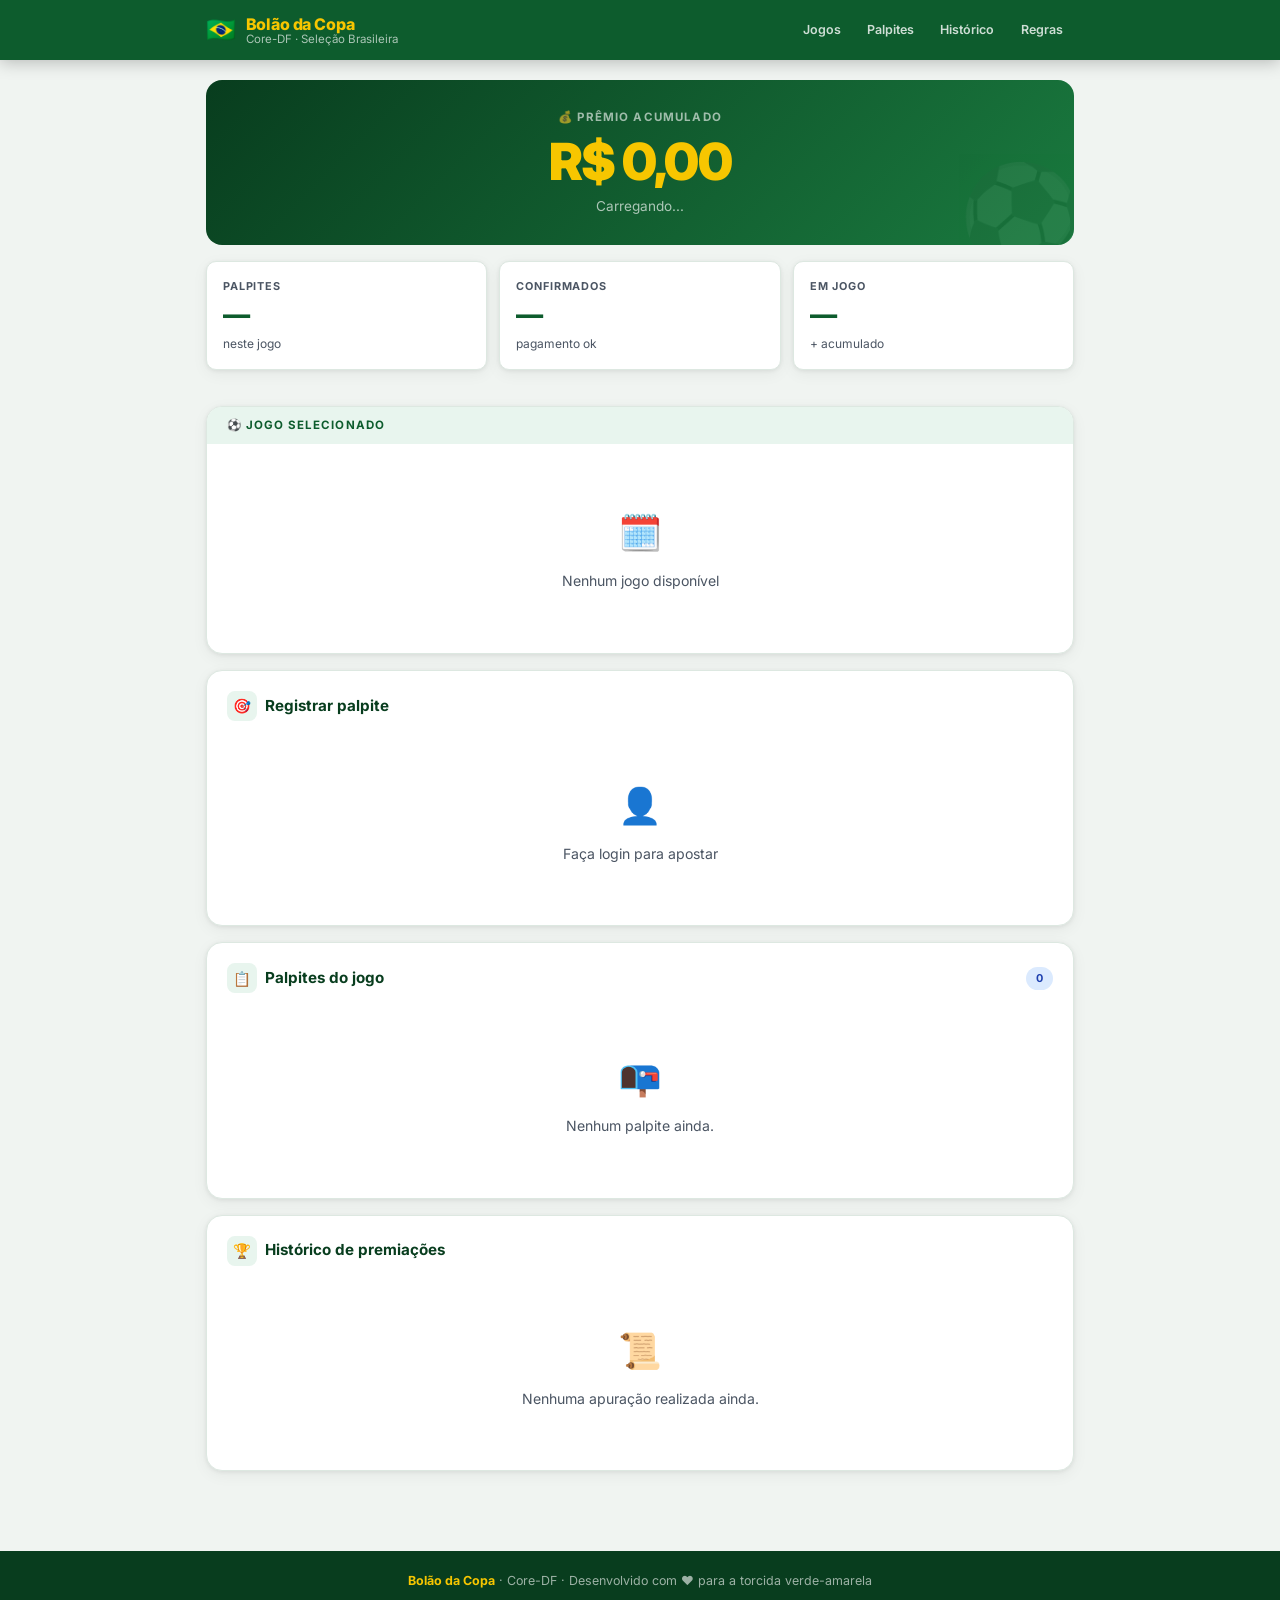
==== commit 2b7f4b1c: "Agora vai" ====
--- a/index.html
+++ b/index.html
@@ -3,569 +3,538 @@
 <head>
   <meta charset="UTF-8">
   <meta name="viewport" content="width=device-width, initial-scale=1.0, viewport-fit=cover">
+  <title>Bolão da Copa — Core-DF</title>
+  <link rel="stylesheet" href="css/style.css">
   <meta name="theme-color" content="#0D5C2D">
   <meta name="apple-mobile-web-app-capable" content="yes">
-  <meta name="apple-mobile-web-app-status-bar-style" content="black-translucent">
-  <title>Bolão da Copa — Core-DF</title>
-  <link rel="stylesheet" href="css/style.css">
 </head>
 <body>
 
-<!-- Overlay de identificação -->
-<div class="nome-overlay" id="nome-overlay">
-  <div class="nome-card">
+<!-- ── OVERLAY: CADASTRO ──────────────────────────────────────────────────── -->
+<div class="overlay" id="overlay-cadastro" style="display:none">
+  <div class="overlay-card" style="position:relative">
+    <button onclick="document.getElementById('overlay-cadastro').style.display='none'" style="position:absolute;top:12px;right:12px;background:none;border:none;font-size:1.4rem;cursor:pointer;color:var(--texto-sub);line-height:1" title="Fechar">×</button>
     <span class="flag">🇧🇷</span>
     <h2>Bolão da Copa</h2>
-    <p>Para participar, informe seu nome completo. Ele será exibido publicamente junto aos seus palpites.</p>
-    <div class="input-group" style="text-align:left;margin-bottom:1rem;">
-      <label for="input-nome">Seu nome</label>
-      <input type="text" id="input-nome" placeholder="Ex: João Silva" maxlength="60" autocomplete="off">
-    </div>
-    <button class="btn btn-amarelo btn-full" id="btn-entrar" onclick="entrar()">Entrar no bolão</button>
+    <p class="desc">Informe seus dados para participar. Seu <strong>ID único</strong> será gerado automaticamente para controle das apostas.</p>
+    <div class="form-col" id="form-cadastro">
+      <div class="ig">
+        <label>Seu nome completo</label>
+        <input type="text" id="cad-nome" placeholder="Ex: João Silva" maxlength="60" autocomplete="name">
+      </div>
+      <div class="ig">
+        <label>Chave PIX (para receber premiação)</label>
+        <input type="text" id="cad-pix" placeholder="CPF, telefone ou e-mail" maxlength="100">
+      </div>
+      <p style="font-size:.75rem;color:var(--texto-sub);line-height:1.5">🔒 Seus dados ficam salvos apenas neste dispositivo e no banco do bolão. A chave PIX é usada somente em caso de vitória.</p>
+      <button class="btn btn-amarelo btn-full" onclick="cadastrar()" id="btn-cadastrar">Entrar no bolão →</button>
+      <a href="regras.html" target="_blank" style="text-align:center;font-size:.8rem;color:var(--verde);font-weight:600">📋 Ver as regras do bolão</a>
+    </div>
   </div>
 </div>
 
-<!-- Header -->
+<!-- ── HEADER ─────────────────────────────────────────────────────────────── -->
 <header class="header">
   <div class="header-inner">
     <div class="header-logo">
       <span class="flag">🇧🇷</span>
-      <div>
-        <div class="title-main">Bolão da Copa</div>
-        <div class="title-sub">Core-DF · Seleção Brasileira</div>
-      </div>
-    </div>
-    <!-- Nav visível apenas em tablet/desktop; no mobile usa bottom-nav -->
+      <div class="logo-text">
+        <div class="logo-main">Bolão da Copa</div>
+        <div class="logo-sub">Core-DF · Seleção Brasileira</div>
+      </div>
+    </div>
     <nav class="header-nav">
-      <a href="#palpitar">Apostar</a>
-      <a href="#palpites">Palpites</a>
-      <a href="#historico">Histórico</a>
-      <a href="admin.html">Admin</a>
+      <a href="#jogos">Jogos</a>
+      <a href="#palpites-sec">Palpites</a>
+      <a href="#historico-sec">Histórico</a>
+      <a href="regras.html">Regras</a>
     </nav>
   </div>
 </header>
 
-<!-- Bottom nav (mobile only) -->
-<nav class="bottom-nav" id="bottom-nav">
-  <a href="#palpitar" class="active" data-section="palpitar">
-    <span class="nav-icon">🎯</span>Apostar
-  </a>
-  <a href="#palpites" data-section="palpites">
-    <span class="nav-icon">📋</span>Palpites
-  </a>
-  <a href="#historico" data-section="historico">
-    <span class="nav-icon">🏆</span>Histórico
-  </a>
-  <a href="admin.html">
-    <span class="nav-icon">⚙️</span>Admin
-  </a>
-</nav>
-
-<main class="container has-bottom-nav">
-
-  <!-- ACUMULADO -->
-  <div class="hero-acumulado" id="hero-acumulado">
+<main class="container">
+
+  <!-- HERO ACUMULADO -->
+  <div class="hero" style="margin-bottom:1rem">
     <div class="label">💰 Prêmio acumulado</div>
-    <div class="valor" id="valor-acumulado">R$ 0,00</div>
-    <div class="subtexto" id="subtexto-acumulado">Carregando...</div>
+    <div class="valor" id="hero-valor">R$ 0,00</div>
+    <div class="sub" id="hero-sub">Carregando...</div>
   </div>
 
   <!-- STATS -->
-  <div class="grid-3" id="stats-grid">
+  <div class="grid-3" style="margin-bottom:1rem" id="stats-row">
     <div class="stat-card">
-      <div class="stat-label">Total de palpites</div>
-      <div class="stat-value" id="stat-total-palpites">—</div>
+      <div class="stat-label">Palpites</div>
+      <div class="stat-value" id="st-total">—</div>
       <div class="stat-sub">neste jogo</div>
     </div>
     <div class="stat-card">
       <div class="stat-label">Confirmados</div>
-      <div class="stat-value" id="stat-confirmados">—</div>
+      <div class="stat-value" id="st-conf">—</div>
       <div class="stat-sub">pagamento ok</div>
     </div>
     <div class="stat-card">
-      <div class="stat-label">Valor em jogo</div>
-      <div class="stat-value" id="stat-valor-jogo">—</div>
+      <div class="stat-label">Em jogo</div>
+      <div class="stat-value" id="st-valor">—</div>
       <div class="stat-sub">+ acumulado</div>
     </div>
   </div>
 
-  <div class="grid-2">
-
-    <!-- PRÓXIMO JOGO -->
-    <div class="proximo-jogo" id="proximo-jogo-card">
-      <div class="proximo-jogo-header">⚽ Próximo jogo</div>
-      <div class="proximo-jogo-body" id="proximo-jogo-body">
-        <div class="empty-state">
-          <span class="emoji">🗓️</span>
-          <p>Nenhum jogo agendado</p>
-        </div>
-      </div>
-    </div>
-
-    <!-- FAZER PALPITE -->
-    <div class="card" id="palpitar">
-      <div class="card-header">
-        <div class="card-title">
-          <span class="icon">🎯</span>
-          Fazer palpite
-        </div>
-        <span id="seus-palpites-badge" style="font-size:.8rem;color:var(--cinza-texto)"></span>
-      </div>
-
-      <div id="palpite-area">
-        <!-- Renderizado via JS -->
-      </div>
-    </div>
-  </div>
-
-  <!-- MODAL PIX -->
-  <div class="modal-overlay" id="modal-pix">
-    <div class="modal">
-      <div class="modal-header">
-        <h3>💸 Confirme seu pagamento</h3>
-        <button class="modal-close" onclick="fecharModalPix()">×</button>
-      </div>
-      <div class="modal-body">
-        <p style="font-size:.9rem;color:var(--cinza-texto)">
-          Palpite registrado com sucesso! Realize o pagamento via PIX para confirmar sua participação.
-        </p>
-        <div class="pix-box">
-          <div class="pix-title">🇧🇷 Pagamento via PIX</div>
-          <div class="pix-valor">R$ 10,00</div>
-          <img id="pix-qrcode-img" src="" alt="QR Code PIX" style="max-width:180px">
-          <div style="font-size:.8rem;color:var(--cinza-texto);margin:.5rem 0">Chave PIX:</div>
-          <div class="pix-chave" id="pix-chave-texto">—</div>
-          <button class="btn btn-outline btn-sm" onclick="copiarChave()" style="margin-top:.75rem">
-            📋 Copiar chave
-          </button>
-        </div>
-        <div style="background:#FEF9C3;border-radius:8px;padding:.75rem;font-size:.82rem;color:#854D0E">
-          ⚠️ Seu palpite só será válido após confirmação do pagamento pelo administrador.
-        </div>
-      </div>
-      <div class="modal-footer">
-        <button class="btn btn-primary" onclick="fecharModalPix()">Entendido</button>
-      </div>
-    </div>
-  </div>
-
-  <!-- LISTA DE PALPITES -->
-  <div class="card" id="palpites">
+  <!-- ID DO PARTICIPANTE -->
+  <div id="id-bar" style="display:none;margin-bottom:1rem;display:none">
+    <div style="display:flex;align-items:center;justify-content:space-between;background:var(--card);border:1px solid var(--borda);border-radius:var(--radius-sm);padding:.65rem 1rem">
+      <div>
+        <div style="font-size:.72rem;color:var(--texto-sub);font-weight:700;text-transform:uppercase;letter-spacing:.05em;margin-bottom:.2rem">Seu perfil</div>
+        <div style="font-weight:700;font-size:.9rem" id="id-nome-display">—</div>
+        <div class="id-badge" style="margin-top:.25rem"><span class="dot"></span><span id="id-value">—</span></div>
+      </div>
+      <button class="btn btn-ghost btn-sm" onclick="trocarParticipante()">Trocar</button>
+    </div>
+  </div>
+
+  <!-- JOGOS SECTION -->
+  <div id="jogos" style="margin-bottom:1rem">
+    <!-- Tabs dos jogos -->
+    <div class="jogos-tabs" id="jogos-tabs"></div>
+
+    <!-- Próximo jogo card -->
+    <div class="jogo-card" id="jogo-ativo-card">
+      <div class="jogo-card-header">⚽ Jogo selecionado</div>
+      <div class="jogo-card-body" id="jogo-ativo-body">
+        <div class="empty"><span class="icon">🗓️</span><p>Nenhum jogo disponível</p></div>
+      </div>
+    </div>
+  </div>
+
+  <!-- FAZER PALPITE -->
+  <div class="card" id="palpitar" style="margin-bottom:1rem">
     <div class="card-header">
-      <div class="card-title">
-        <span class="icon">📋</span>
-        Palpites do jogo
-      </div>
-      <span id="badge-total-palpites" class="badge badge-agendado">0 apostas</span>
+      <div class="card-title"><span class="card-icon">🎯</span> Registrar palpite</div>
+      <span id="badge-meus" style="font-size:.78rem;color:var(--texto-sub)"></span>
+    </div>
+    <div id="palpite-area">
+      <div class="empty"><span class="icon">👤</span><p>Faça login para apostar</p></div>
+    </div>
+  </div>
+
+  <!-- PALPITES DO JOGO -->
+  <div class="card" id="palpites-sec" style="margin-bottom:1rem">
+    <div class="card-header">
+      <div class="card-title"><span class="card-icon">📋</span> Palpites do jogo</div>
+      <span id="badge-qtd" class="badge badge-agendado">0</span>
     </div>
     <div id="lista-palpites">
-      <div class="empty-state">
-        <span class="emoji">📭</span>
-        <p>Nenhum palpite registrado ainda.</p>
-      </div>
+      <div class="empty"><span class="icon">📭</span><p>Nenhum palpite ainda.</p></div>
     </div>
   </div>
 
   <!-- HISTÓRICO -->
-  <div class="card" id="historico">
+  <div class="card" id="historico-sec">
     <div class="card-header">
-      <div class="card-title">
-        <span class="icon">🏆</span>
-        Histórico de premiações
-      </div>
+      <div class="card-title"><span class="card-icon">🏆</span> Histórico de premiações</div>
     </div>
     <div id="lista-historico">
-      <div class="empty-state">
-        <span class="emoji">📜</span>
-        <p>Nenhuma apuração realizada ainda.</p>
-      </div>
+      <div class="empty"><span class="icon">📜</span><p>Nenhuma apuração realizada ainda.</p></div>
     </div>
   </div>
 
 </main>
 
+<!-- MODAL PIX -->
+<div class="modal-overlay" id="modal-pix">
+  <div class="modal">
+    <div class="modal-header">
+      <h3>💸 Palpite registrado!</h3>
+      <button class="modal-close" onclick="fecharModal('modal-pix')">×</button>
+    </div>
+    <div class="modal-body">
+      <p style="font-size:.88rem;color:var(--texto-sub)">Seu palpite foi salvo. Realize o pagamento via PIX para confirmar sua participação.</p>
+      <div class="pix-box">
+        <div class="pix-title">🇧🇷 Pague via PIX</div>
+        <div class="pix-valor" id="pix-valor-display">R$ 10,00</div>
+        <div class="pix-qr"><img id="pix-img" src="" alt="QR Code PIX" style="max-width:180px"></div>
+        <div style="font-size:.75rem;color:var(--texto-sub);margin:.4rem 0">Chave PIX:</div>
+        <div class="pix-chave" id="pix-chave-display">—</div>
+        <button class="btn btn-outline btn-sm" onclick="copiarPix()" style="margin-top:.65rem">📋 Copiar chave</button>
+      </div>
+      <div style="background:#FEF9C3;border:1px solid #e8c600;border-radius:8px;padding:.7rem;font-size:.8rem;color:#854D0E;line-height:1.5">
+        ⚠️ Seu palpite ficará <strong>pendente</strong> até o administrador confirmar o pagamento. Somente palpites confirmados concorrem ao prêmio.
+      </div>
+      <div id="pix-meu-id" style="background:var(--verde-light);border-radius:8px;padding:.6rem;font-size:.8rem;color:var(--verde-esc);text-align:center"></div>
+    </div>
+    <div class="modal-footer">
+      <button class="btn btn-primary btn-full" onclick="fecharModal('modal-pix')">Entendido ✓</button>
+    </div>
+  </div>
+</div>
+
+<!-- MODAL TERMOS -->
+<div class="modal-overlay" id="modal-termos">
+  <div class="modal">
+    <div class="modal-header">
+      <h3>📋 Regras do bolão</h3>
+      <button class="modal-close" onclick="fecharModal('modal-termos')">×</button>
+    </div>
+    <div class="modal-body" id="modal-termos-body"></div>
+    <div class="modal-footer">
+      <button class="btn btn-outline" onclick="fecharModal('modal-termos')">Fechar</button>
+    </div>
+  </div>
+</div>
+
+<footer class="footer">
+  <strong>Bolão da Copa</strong> · Core-DF · Desenvolvido com ❤️ para a torcida verde-amarela
+</footer>
 <div id="toast-container"></div>
 
 <script type="module">
-import { onConfig, onPalpitesDoJogo, getProximoJogo, getPalpitesDoParticipante, registrarPalpite, getApuracoes } from "./js/db.js";
+import { onConfig, onPalpitesDoJogo, onJogos, getJogos, getPalpitesDoParticipante, registrarPalpite, getApuracoes, getParticipante, criarParticipante } from "./js/db.js";
 import { formatarData, formatarDataHora, formatarMoeda, badgePagamento, calcularCountdown, prazoEncerrado, toast, abrirModal, fecharModal, setLoading } from "./js/ui.js";
 
-// ─── ESTADO ───────────────────────────────────────────────────────────────────
-let nomeParticipante = localStorage.getItem("bolao_nome") || "";
-let jogoAtual = null;
-let configAtual = null;
-let palpitesAtuais = [];
-let golsBrasil = 1;
-let golsAdversario = 0;
-let countdownInterval = null;
-let unsubPalpites = null;
-
-// ─── INIT ─────────────────────────────────────────────────────────────────────
+// ── ESTADO ────────────────────────────────────────────────────────────────────
+let participanteId   = localStorage.getItem("bolao_uid") || null;
+let participanteNome = localStorage.getItem("bolao_nome") || null;
+let participantePix  = localStorage.getItem("bolao_pix") || null;
+let configAtual  = null;
+let todosJogos   = [];
+let jogoSelecionado = null;
+let palpitesJogo    = [];
+let golsBrasil = 1, golsAdversario = 0;
+let countdownTimer = null;
+let unsubPalpites  = null;
+
+// ── INIT ──────────────────────────────────────────────────────────────────────
 async function init() {
-  if (!nomeParticipante) {
-    document.getElementById("nome-overlay").style.display = "flex";
+  if (!participanteId) {
+    document.getElementById("overlay-cadastro").style.display = "flex";
+  } else {
+    mostrarIdBar();
   }
 
-  // Observa config em tempo real
-  onConfig((config) => {
-    configAtual = config;
-    if (config) {
-      document.getElementById("valor-acumulado").textContent = formatarMoeda(config.acumulado_atual ?? 0);
+  onConfig(cfg => {
+    configAtual = cfg;
+    // Se não há palpites carregados ainda, mostra o acumulado global como fallback
+    if (!palpitesJogo.length) {
+      document.getElementById("hero-valor").textContent = formatarMoeda(cfg?.acumulado_atual ?? 0);
+    } else {
+      atualizarStats(palpitesJogo);
     }
   });
 
-  // Carrega próximo jogo
-  jogoAtual = await getProximoJogo();
-  renderProximoJogo();
+  onJogos(jogos => {
+    todosJogos = jogos;
+    renderJogosTabs();
+    if (!jogoSelecionado && jogos.length) {
+      const prox = jogos.find(j => j.status === "agendado") || jogos[0];
+      selecionarJogo(prox.id);
+    }
+  });
+
+  const apuracoes = await getApuracoes();
+  renderHistorico(apuracoes);
+}
+
+// ── CADASTRO ──────────────────────────────────────────────────────────────────
+window.cadastrar = async function() {
+  const nome = document.getElementById("cad-nome").value.trim();
+  const pix  = document.getElementById("cad-pix").value.trim();
+  if (!nome || nome.length < 2) { toast("Informe seu nome completo.", "error"); return; }
+  if (!pix)  { toast("Informe sua chave PIX para receber premiações.", "error"); return; }
+  const btn = document.getElementById("btn-cadastrar");
+  setLoading(btn, true);
+  try {
+    const uid = crypto.randomUUID ? crypto.randomUUID() : Date.now().toString(36) + Math.random().toString(36).slice(2);
+    const shortId = uid.slice(0,8).toUpperCase();
+    await criarParticipante(uid, { nome, pix_chave: pix, short_id: shortId });
+    participanteId   = uid;
+    participanteNome = nome;
+    participantePix  = pix;
+    localStorage.setItem("bolao_uid", uid);
+    localStorage.setItem("bolao_nome", nome);
+    localStorage.setItem("bolao_pix", pix);
+    localStorage.setItem("bolao_short", shortId);
+    document.getElementById("overlay-cadastro").style.display = "none";
+    mostrarIdBar();
+    renderPalpiteArea();
+    toast(`Bem-vindo, ${nome}! ID: ${shortId}`, "success");
+  } catch(e) {
+    toast("Erro ao cadastrar. Tente novamente.", "error");
+    console.error(e);
+  } finally { setLoading(btn, false); }
+};
+
+document.getElementById("cad-pix").addEventListener("keydown", e => { if(e.key==="Enter") window.cadastrar(); });
+
+function mostrarIdBar() {
+  if (!participanteId) return;
+  const bar = document.getElementById("id-bar");
+  bar.style.display = "block";
+  document.getElementById("id-nome-display").textContent = participanteNome || "—";
+  document.getElementById("id-value").textContent = (localStorage.getItem("bolao_short") || participanteId.slice(0,8)).toUpperCase();
+}
+
+window.trocarParticipante = function() {
+  if (!confirm("Trocar de participante? Você precisará se cadastrar novamente.")) return;
+  ["bolao_uid","bolao_nome","bolao_pix","bolao_short"].forEach(k => localStorage.removeItem(k));
+  participanteId = participanteNome = participantePix = null;
+  document.getElementById("id-bar").style.display = "none";
+  document.getElementById("overlay-cadastro").style.display = "flex";
+};
+
+// ── JOGOS TABS ────────────────────────────────────────────────────────────────
+function renderJogosTabs() {
+  const tabs = document.getElementById("jogos-tabs");
+  if (!todosJogos.length) { tabs.innerHTML = ""; return; }
+  tabs.innerHTML = todosJogos.map(j => `
+    <button class="jogo-tab${jogoSelecionado?.id === j.id ? " active" : ""}"
+      onclick="selecionarJogo('${j.id}')">
+      🇧🇷 × ${j.adversario}
+    </button>
+  `).join("");
+}
+
+window.selecionarJogo = async function(id) {
+  jogoSelecionado = todosJogos.find(j => j.id === id) || null;
+  renderJogosTabs();
+  renderJogoAtivo();
   renderPalpiteArea();
 
-  // Observa palpites do jogo atual
-  if (jogoAtual) {
-    unsubPalpites = onPalpitesDoJogo(jogoAtual.id, (palpites) => {
-      palpitesAtuais = palpites;
-      renderListaPalpites(palpites);
-      atualizarStats(palpites);
+  if (unsubPalpites) { unsubPalpites(); unsubPalpites = null; }
+  if (jogoSelecionado) {
+    unsubPalpites = onPalpitesDoJogo(id, pals => {
+      palpitesJogo = pals;
+      renderListaPalpites(pals);
+      atualizarStats(pals);
     });
   }
-
-  // Carrega histórico
-  const apuracoes = await getApuracoes();
-  renderHistorico(apuracoes);
-}
-
-// ─── IDENTIFICAÇÃO ────────────────────────────────────────────────────────────
-window.entrar = function() {
-  const nome = document.getElementById("input-nome").value.trim();
-  if (!nome || nome.length < 2) {
-    toast("Informe seu nome completo.", "error");
+};
+
+// ── RENDERIZAR JOGO ───────────────────────────────────────────────────────────
+function renderJogoAtivo() {
+  const body = document.getElementById("jogo-ativo-body");
+  const j = jogoSelecionado;
+  if (!j) { body.innerHTML = `<div class="empty"><span class="icon">🗓️</span><p>Nenhum jogo disponível</p></div>`; return; }
+
+  const encerrado = j.status !== "agendado" || prazoEncerrado(j.data);
+  body.innerHTML = `
+    <div class="confronto">
+      <div class="time"><div class="time-flag">🇧🇷</div><div class="time-nome">Brasil</div></div>
+      <span class="vs">VS</span>
+      <div class="time"><div class="time-flag">🏳️</div><div class="time-nome">${j.adversario}</div></div>
+    </div>
+    <div class="jogo-data">📅 ${formatarDataHora(j.data)}</div>
+    ${j.status === "apurado" && j.placar_brasil !== null
+      ? `<div style="font-size:2rem;font-weight:900;color:var(--verde);text-align:center;margin:.5rem 0">
+           ${j.placar_brasil} × ${j.placar_adversario}
+         </div>`
+      : `<div id="cd-wrap">${encerrado
+          ? `<div class="cd-enc">⛔ Apostas encerradas</div>`
+          : `<div class="countdown" id="countdown"></div>`}</div>`
+    }
+  `;
+  if (!encerrado && j.status === "agendado") iniciarCountdown();
+}
+
+function iniciarCountdown() {
+  if (countdownTimer) clearInterval(countdownTimer);
+  function tick() {
+    const el = document.getElementById("countdown");
+    if (!el || !jogoSelecionado) return;
+    const c = calcularCountdown(jogoSelecionado.data);
+    if (!c || c.encerrado) {
+      clearInterval(countdownTimer);
+      document.getElementById("cd-wrap").innerHTML = `<div class="cd-enc">⛔ Apostas encerradas</div>`;
+      renderPalpiteArea(); return;
+    }
+    const p = n => String(n).padStart(2,"0");
+    el.innerHTML = `
+      <div class="cd-unit"><span class="cd-num">${p(c.dias)}</span><span class="cd-lbl">dias</span></div>
+      <div class="cd-unit"><span class="cd-num">${p(c.horas)}</span><span class="cd-lbl">horas</span></div>
+      <div class="cd-unit"><span class="cd-num">${p(c.min)}</span><span class="cd-lbl">min</span></div>
+      <div class="cd-unit"><span class="cd-num">${p(c.seg)}</span><span class="cd-lbl">seg</span></div>`;
+  }
+  tick(); countdownTimer = setInterval(tick, 1000);
+}
+
+// ── ÁREA DE PALPITE ───────────────────────────────────────────────────────────
+async function renderPalpiteArea() {
+  const area  = document.getElementById("palpite-area");
+  const badge = document.getElementById("badge-meus");
+
+  if (!participanteId) {
+    area.innerHTML = `<div class="empty"><span class="icon">👤</span><p>Identifique-se acima para apostar.</p></div>`;
+    badge.textContent = "";
     return;
   }
-  nomeParticipante = nome;
-  localStorage.setItem("bolao_nome", nome);
-  document.getElementById("nome-overlay").style.display = "none";
-  renderPalpiteArea();
-};
-
-document.getElementById("input-nome").addEventListener("keydown", e => {
-  if (e.key === "Enter") window.entrar();
-});
-
-// ─── PRÓXIMO JOGO ─────────────────────────────────────────────────────────────
-function renderProximoJogo() {
-  const body = document.getElementById("proximo-jogo-body");
-  if (!jogoAtual) {
-    body.innerHTML = `<div class="empty-state"><span class="emoji">🗓️</span><p>Nenhum jogo agendado</p></div>`;
+  const j = jogoSelecionado;
+  if (!j) { area.innerHTML = `<div class="empty"><span class="icon">⚽</span><p>Selecione um jogo acima.</p></div>`; return; }
+  if (j.status !== "agendado") { area.innerHTML = `<div class="empty"><span class="icon">🔒</span><p>Este jogo não aceita mais palpites.</p></div>`; return; }
+  if (prazoEncerrado(j.data)) { area.innerHTML = `<div class="empty"><span class="icon">⛔</span><p>Prazo para palpites encerrado.</p></div>`; return; }
+
+  const meus = await getPalpitesDoParticipante(j.id, participanteId);
+  badge.textContent = `${meus.length}/2 palpites`;
+
+  let meusHTML = "";
+  if (meus.length) {
+    meusHTML = `<div style="margin-bottom:.85rem">
+      <div style="font-size:.72rem;font-weight:700;text-transform:uppercase;letter-spacing:.05em;color:var(--texto-sub);margin-bottom:.5rem">Meus palpites</div>
+      ${meus.map(p => `
+        <div class="meu-palpite-item">
+          <div>
+            <div class="meu-palpite-placar">🇧🇷 ${p.gols_brasil} × ${p.gols_adversario} ${j.adversario}</div>
+            <div class="meu-palpite-id">#${p.id.slice(0,8).toUpperCase()}</div>
+          </div>
+          ${badgePagamento(p.status_pagamento)}
+        </div>`).join("")}
+    </div>`;
+  }
+
+  if (meus.length >= 2) {
+    area.innerHTML = meusHTML + `<div style="background:var(--verde-light);border-radius:8px;padding:.65rem;font-size:.83rem;color:var(--verde-esc);text-align:center;font-weight:600">✅ Você já usou seus 2 palpites neste jogo.</div>`;
     return;
   }
 
-  const encerrado = prazoEncerrado(jogoAtual.data);
-  body.innerHTML = `
-    <div class="confronto">
-      <div class="placar-team">
-        <div class="time-flag">🇧🇷</div>
-        <div class="time-nome">Brasil</div>
-      </div>
-      <span class="vs-badge">VS</span>
-      <div class="placar-team">
-        <div class="time-flag">🏳️</div>
-        <div class="time-nome">${jogoAtual.adversario}</div>
-      </div>
-    </div>
-    <div class="jogo-info">📅 ${formatarDataHora(jogoAtual.data)}</div>
-    <div id="countdown-box">
-      ${encerrado
-        ? `<div class="countdown-encerrado">⛔ Apostas encerradas</div>`
-        : `<div class="countdown" id="countdown"></div>`
-      }
-    </div>
-  `;
-
-  if (!encerrado) iniciarCountdown();
-}
-
-function iniciarCountdown() {
-  if (countdownInterval) clearInterval(countdownInterval);
-
-  function atualizar() {
-    const el = document.getElementById("countdown");
-    if (!el || !jogoAtual) return;
-    const c = calcularCountdown(jogoAtual.data);
-    if (!c || c.encerrado) {
-      clearInterval(countdownInterval);
-      document.getElementById("countdown-box").innerHTML =
-        `<div class="countdown-encerrado">⛔ Apostas encerradas</div>`;
-      renderPalpiteArea();
-      return;
-    }
-    el.innerHTML = `
-      <div class="countdown-unit"><span class="countdown-num">${String(c.dias).padStart(2,"0")}</span><span class="countdown-label">dias</span></div>
-      <div class="countdown-unit"><span class="countdown-num">${String(c.horas).padStart(2,"0")}</span><span class="countdown-label">horas</span></div>
-      <div class="countdown-unit"><span class="countdown-num">${String(c.min).padStart(2,"0")}</span><span class="countdown-label">min</span></div>
-      <div class="countdown-unit"><span class="countdown-num">${String(c.seg).padStart(2,"0")}</span><span class="countdown-label">seg</span></div>
-    `;
-  }
-
-  atualizar();
-  countdownInterval = setInterval(atualizar, 1000);
-}
-
-// ─── ÁREA DE PALPITE ──────────────────────────────────────────────────────────
-async function renderPalpiteArea() {
-  const area = document.getElementById("palpite-area");
-  const badge = document.getElementById("seus-palpites-badge");
-
-  if (!nomeParticipante) {
-    area.innerHTML = `<div class="empty-state"><span class="emoji">👤</span><p>Identifique-se para apostar.</p></div>`;
-    return;
-  }
-
-  if (!jogoAtual || jogoAtual.status !== "agendado") {
-    area.innerHTML = `<div class="empty-state"><span class="emoji">🔒</span><p>Nenhum jogo disponível para apostas.</p></div>`;
-    return;
-  }
-
-  const encerrado = prazoEncerrado(jogoAtual.data);
-  if (encerrado) {
-    area.innerHTML = `<div class="empty-state"><span class="emoji">⛔</span><p>O prazo para palpites encerrou.</p></div>`;
-    return;
-  }
-
-  // Verifica palpites já feitos
-  const meusPalpites = await getPalpitesDoParticipante(jogoAtual.id, nomeParticipante);
-  const qtd = meusPalpites.length;
-  badge.textContent = `${qtd}/2 palpites`;
-
-  if (qtd >= 2) {
-    const lista = meusPalpites.map(p =>
-      `<div style="display:flex;justify-content:space-between;align-items:center;padding:.5rem 0;border-bottom:1px solid var(--cinza-borda)">
-        <span style="font-weight:700;font-size:1.1rem">Brasil ${p.gols_brasil} x ${p.gols_adversario} ${jogoAtual.adversario}</span>
-        ${badgePagamento(p.status_pagamento)}
-      </div>`
-    ).join("");
-    area.innerHTML = `
-      <p style="font-size:.85rem;color:var(--cinza-texto);margin-bottom:.75rem">Você já registrou 2 palpites para este jogo:</p>
-      ${lista}
-    `;
-    return;
-  }
-
-  // Formulário
-  area.innerHTML = `
+  area.innerHTML = meusHTML + `
     <div class="palpite-form">
-      <p style="font-size:.85rem;color:var(--cinza-texto)">Apostando como <strong>${nomeParticipante}</strong> · <a href="#" onclick="trocarNome(event)" style="color:var(--verde)">trocar</a></p>
-      <div class="placar-seletor">
-        <div class="placar-team">
-          <div class="placar-team-nome">🇧🇷 Brasil</div>
-          <div class="placar-input">
-            <button type="button" onclick="ajustar('brasil',-1)">−</button>
-            <div class="placar-num" id="num-brasil">${golsBrasil}</div>
-            <button type="button" onclick="ajustar('brasil',1)">+</button>
+      <div class="placar-sel">
+        <div class="pl-team">
+          <div class="pl-label">🇧🇷 Brasil</div>
+          <div class="pl-ctrl">
+            <button class="pl-btn" type="button" onclick="ajustar('b',-1)">−</button>
+            <div class="pl-num" id="num-b">${golsBrasil}</div>
+            <button class="pl-btn" type="button" onclick="ajustar('b',1)">+</button>
           </div>
         </div>
-        <div class="placar-x">×</div>
-        <div class="placar-team">
-          <div class="placar-team-nome">${jogoAtual.adversario}</div>
-          <div class="placar-input">
-            <button type="button" onclick="ajustar('adv',-1)">−</button>
-            <div class="placar-num" id="num-adv">${golsAdversario}</div>
-            <button type="button" onclick="ajustar('adv',1)">+</button>
+        <div class="pl-x">×</div>
+        <div class="pl-team">
+          <div class="pl-label">${j.adversario}</div>
+          <div class="pl-ctrl">
+            <button class="pl-btn" type="button" onclick="ajustar('a',-1)">−</button>
+            <div class="pl-num" id="num-a">${golsAdversario}</div>
+            <button class="pl-btn" type="button" onclick="ajustar('a',1)">+</button>
           </div>
         </div>
       </div>
-      <button class="btn btn-amarelo btn-full" id="btn-palpitar" onclick="enviarPalpite()">
-        🎯 Registrar palpite (R$ 10,00)
+      <div class="checkbox-wrap" id="termos-wrap">
+        <input type="checkbox" id="chk-termos">
+        <label for="chk-termos">Li e concordo com as <a href="regras.html" target="_blank" style="color:var(--verde);text-decoration:underline">regras do bolão</a>. Entendo que o palpite só será válido após confirmação do pagamento de <strong>R$ ${configAtual?.valor_por_palpite ?? 10},00</strong> via PIX.</label>
+      </div>
+      <button class="btn btn-amarelo btn-full" id="btn-apostar" onclick="enviarPalpite()">
+        🎯 Registrar palpite · R$ ${configAtual?.valor_por_palpite ?? 10},00
       </button>
-    </div>
-  `;
-}
-
-window.ajustar = function(time, delta) {
-  if (time === "brasil") {
-    golsBrasil = Math.max(0, Math.min(20, golsBrasil + delta));
-    document.getElementById("num-brasil").textContent = golsBrasil;
-  } else {
-    golsAdversario = Math.max(0, Math.min(20, golsAdversario + delta));
-    document.getElementById("num-adv").textContent = golsAdversario;
-  }
+    </div>`;
+}
+
+window.ajustar = function(t, d) {
+  if (t === "b") { golsBrasil = Math.max(0, Math.min(20, golsBrasil + d)); const el = document.getElementById("num-b"); if(el) el.textContent = golsBrasil; }
+  else           { golsAdversario = Math.max(0, Math.min(20, golsAdversario + d)); const el = document.getElementById("num-a"); if(el) el.textContent = golsAdversario; }
 };
 
 window.enviarPalpite = async function() {
-  const btn = document.getElementById("btn-palpitar");
-  if (!jogoAtual || !nomeParticipante) return;
-
-  // Validações client-side
-  const meusPalpites = await getPalpitesDoParticipante(jogoAtual.id, nomeParticipante);
-  if (meusPalpites.length >= 2) { toast("Você já registrou 2 palpites.", "error"); return; }
-
-  const duplicado = meusPalpites.find(p => p.gols_brasil === golsBrasil && p.gols_adversario === golsAdversario);
-  if (duplicado) { toast("Você já apostou neste placar.", "error"); return; }
-
-  if (prazoEncerrado(jogoAtual.data)) { toast("Prazo de apostas encerrado.", "error"); return; }
+  if (!document.getElementById("chk-termos")?.checked) { toast("Confirme que leu e concorda com as regras.", "warning"); return; }
+  const btn = document.getElementById("btn-apostar");
+  const j   = jogoSelecionado;
+  if (!j || !participanteId) return;
+  if (prazoEncerrado(j.data)) { toast("Prazo encerrado.", "error"); return; }
+
+  const meus = await getPalpitesDoParticipante(j.id, participanteId);
+  if (meus.length >= 2) { toast("Você já registrou 2 palpites.", "error"); return; }
+  if (meus.find(p => p.gols_brasil === golsBrasil && p.gols_adversario === golsAdversario)) { toast("Você já apostou neste placar.", "error"); return; }
 
   setLoading(btn, true);
   try {
     await registrarPalpite({
-      jogo_id: jogoAtual.id,
-      participante_nome: nomeParticipante,
+      jogo_id: j.id,
+      participante_id: participanteId,
+      participante_nome: participanteNome,
       gols_brasil: golsBrasil,
       gols_adversario: golsAdversario
     });
-
-    toast("Palpite registrado! Realize o pagamento para confirmar.", "success");
+    toast("Palpite registrado! Realize o pagamento.", "success");
     abrirModalPix();
     golsBrasil = 1; golsAdversario = 0;
     await renderPalpiteArea();
-  } catch (e) {
-    toast("Erro ao registrar palpite. Tente novamente.", "error");
-    console.error(e);
-  } finally {
-    setLoading(btn, false);
-  }
+  } catch(e) { toast("Erro ao registrar. Tente novamente.", "error"); console.error(e); }
+  finally { setLoading(btn, false); }
 };
 
-window.trocarNome = function(e) {
-  e.preventDefault();
-  localStorage.removeItem("bolao_nome");
-  nomeParticipante = "";
-  document.getElementById("input-nome").value = "";
-  document.getElementById("nome-overlay").style.display = "flex";
+// ── MODAL PIX ─────────────────────────────────────────────────────────────────
+function abrirModalPix() {
+  const cfg = configAtual;
+  document.getElementById("pix-img").src = cfg?.pix_qrcode_url || "";
+  document.getElementById("pix-chave-display").textContent = cfg?.pix_chave || "—";
+  document.getElementById("pix-valor-display").textContent = formatarMoeda(cfg?.valor_por_palpite ?? 10);
+  const shortId = localStorage.getItem("bolao_short") || participanteId.slice(0,8).toUpperCase();
+  document.getElementById("pix-meu-id").innerHTML = `Informe no comprovante: <strong>ID ${shortId} — ${participanteNome}</strong>`;
+  abrirModal("modal-pix");
+}
+window.fecharModal = fecharModal;
+window.copiarPix = function() {
+  const ch = document.getElementById("pix-chave-display").textContent;
+  navigator.clipboard.writeText(ch).then(() => toast("Chave copiada!", "success"));
 };
 
-// ─── MODAL PIX ────────────────────────────────────────────────────────────────
-function abrirModalPix() {
-  if (configAtual) {
-    document.getElementById("pix-qrcode-img").src = configAtual.pix_qrcode_url || "";
-    document.getElementById("pix-chave-texto").textContent = configAtual.pix_chave || "—";
-  }
-  abrirModal("modal-pix");
-}
-
-window.fecharModalPix = () => fecharModal("modal-pix");
-
-window.copiarChave = function() {
-  const chave = document.getElementById("pix-chave-texto").textContent;
-  navigator.clipboard.writeText(chave).then(() => toast("Chave PIX copiada!", "success"));
-};
-
-// ─── LISTA DE PALPITES ────────────────────────────────────────────────────────
-function renderListaPalpites(palpites) {
-  const el = document.getElementById("lista-palpites");
-  const badge = document.getElementById("badge-total-palpites");
-  badge.textContent = `${palpites.length} apostas`;
-
-  if (!palpites.length) {
-    el.innerHTML = `<div class="empty-state"><span class="emoji">📭</span><p>Nenhum palpite registrado ainda.</p></div>`;
-    return;
-  }
-
-  const adversario = jogoAtual?.adversario || "Adversário";
-  const rows = palpites.map(p => `
-    <tr>
-      <td><strong>${p.participante_nome}</strong></td>
-      <td class="placar-cell">Brasil ${p.gols_brasil} × ${p.gols_adversario} ${adversario}</td>
-      <td>${badgePagamento(p.status_pagamento)}</td>
-      <td style="font-size:.78rem;color:var(--cinza-texto)">${p.criado_em ? formatarDataHora(p.criado_em) : "—"}</td>
-    </tr>
-  `).join("");
-
-  el.innerHTML = `
-    <div class="table-wrap">
-      <table>
-        <thead><tr><th>Participante</th><th>Palpite</th><th>Pagamento</th><th>Horário</th></tr></thead>
-        <tbody>${rows}</tbody>
-      </table>
-    </div>
-  `;
-}
-
-// ─── STATS ────────────────────────────────────────────────────────────────────
-function atualizarStats(palpites) {
-  const total = palpites.length;
-  const confirmados = palpites.filter(p => p.status_pagamento === "confirmado").length;
-  const valorPalpite = configAtual?.valor_por_palpite ?? 10;
-  const acumulado = configAtual?.acumulado_atual ?? 0;
-  const valorJogo = confirmados * valorPalpite + acumulado;
-
-  document.getElementById("stat-total-palpites").textContent = total;
-  document.getElementById("stat-confirmados").textContent = confirmados;
-  document.getElementById("stat-valor-jogo").textContent = formatarMoeda(valorJogo);
-
-  if (configAtual) {
-    document.getElementById("subtexto-acumulado").textContent =
-      acumulado > 0 ? `${confirmados} palpites confirmados neste jogo` : `${confirmados} palpites confirmados`;
-  }
-}
-
-// ─── HISTÓRICO ────────────────────────────────────────────────────────────────
+// ── LISTA PALPITES ────────────────────────────────────────────────────────────
+function renderListaPalpites(pals) {
+  const el    = document.getElementById("lista-palpites");
+  const badge = document.getElementById("badge-qtd");
+  badge.textContent = pals.length;
+  const j = jogoSelecionado;
+  if (!pals.length) { el.innerHTML = `<div class="empty"><span class="icon">📭</span><p>Nenhum palpite registrado ainda.</p></div>`; return; }
+  el.innerHTML = pals.map(p => `
+    <div class="palpite-row">
+      <div>
+        <div class="palpite-nome">${p.participante_nome}</div>
+        <div class="palpite-id-pub">ID: ${(p.participante_id||"").slice(0,8).toUpperCase()}</div>
+      </div>
+      <div class="palpite-placar">🇧🇷 ${p.gols_brasil} × ${p.gols_adversario} ${j?.adversario||""}</div>
+      <div>${badgePagamento(p.status_pagamento)}</div>
+    </div>`).join("");
+}
+
+// ── STATS ─────────────────────────────────────────────────────────────────────
+function atualizarStats(pals) {
+  const total = pals.length;
+  const conf  = pals.filter(p => p.status_pagamento === "confirmado").length;
+  const vp    = configAtual?.valor_por_palpite ?? 10;
+  // Usa acumulado_anterior do jogo atual (por partida), não o global de config
+  const ac    = jogoSelecionado?.acumulado_anterior ?? configAtual?.acumulado_atual ?? 0;
+  const premio = conf * vp + ac;
+  document.getElementById("st-total").textContent = total;
+  document.getElementById("st-conf").textContent  = conf;
+  document.getElementById("st-valor").textContent = formatarMoeda(premio);
+  document.getElementById("hero-valor").textContent = formatarMoeda(premio);
+  document.getElementById("hero-sub").textContent = `${conf} confirmados · ${total} apostas no total`;
+}
+
+// ── HISTÓRICO ─────────────────────────────────────────────────────────────────
 function renderHistorico(apuracoes) {
   const el = document.getElementById("lista-historico");
-  if (!apuracoes.length) {
-    el.innerHTML = `<div class="empty-state"><span class="emoji">📜</span><p>Nenhuma apuração realizada ainda.</p></div>`;
-    return;
-  }
-
+  if (!apuracoes.length) { el.innerHTML = `<div class="empty"><span class="icon">📜</span><p>Nenhuma apuração realizada ainda.</p></div>`; return; }
   el.innerHTML = apuracoes.map(a => {
-    const vencedoresHTML = a.vencedores?.length
+    const vHTML = a.vencedores?.length
       ? a.vencedores.map(v => `<span class="vencedor-chip">🏆 ${v.nome}</span>`).join("")
-      : `<span style="color:var(--cinza-texto);font-size:.88rem">Nenhum vencedor — valor acumulado</span>`;
-
-    return `
-      <div class="historico-item">
-        <div class="historico-header">
-          <strong>🇧🇷 Brasil × ${a.adversario}</strong>
-          <span>${a.criado_em ? formatarData(a.criado_em) : ""}</span>
+      : `<span style="color:var(--texto-sub);font-size:.85rem">Nenhum vencedor — valor acumulado</span>`;
+    return `<div class="hist-item">
+      <div class="hist-header"><strong>🇧🇷 Brasil × ${a.adversario}</strong><span>${a.criado_em ? formatarData(a.criado_em) : ""}</span></div>
+      <div class="hist-body">
+        <div class="hist-placar">Brasil ${a.placar_brasil} × ${a.placar_adversario} ${a.adversario}</div>
+        <div class="hist-grid">
+          <div><div class="hist-stat-l">Arrecadado</div><div class="hist-stat-v">${formatarMoeda(a.valor_arrecadado)}</div></div>
+          <div><div class="hist-stat-l">Acumulado ant.</div><div class="hist-stat-v">${formatarMoeda(a.acumulado_anterior)}</div></div>
+          <div><div class="hist-stat-l">Total</div><div class="hist-stat-v" style="color:var(--verde)">${formatarMoeda(a.valor_total)}</div></div>
+          <div><div class="hist-stat-l">Por vencedor</div><div class="hist-stat-v" style="color:var(--amarelo-esc)">${a.quantidade_vencedores > 0 ? formatarMoeda(a.valor_por_vencedor) : "—"}</div></div>
         </div>
-        <div class="historico-body">
-          <div class="historico-placar">Brasil ${a.placar_brasil} × ${a.placar_adversario} ${a.adversario}</div>
-          <div class="historico-stats-grid">
-            <div>
-              <div class="historico-stat-label">Arrecadado</div>
-              <div class="historico-stat-value">${formatarMoeda(a.valor_arrecadado)}</div>
-            </div>
-            <div>
-              <div class="historico-stat-label">Acumulado anterior</div>
-              <div class="historico-stat-value">${formatarMoeda(a.acumulado_anterior)}</div>
-            </div>
-            <div>
-              <div class="historico-stat-label">Premiação total</div>
-              <div class="historico-stat-value" style="color:var(--verde)">${formatarMoeda(a.valor_total)}</div>
-            </div>
-            <div>
-              <div class="historico-stat-label">Por vencedor</div>
-              <div class="historico-stat-value" style="color:var(--amarelo-esc)">${a.quantidade_vencedores > 0 ? formatarMoeda(a.valor_por_vencedor) : "—"}</div>
-            </div>
-          </div>
-          <div class="historico-vencedores">${vencedoresHTML}</div>
-        </div>
-      </div>
-    `;
+        <div>${vHTML}</div>
+        ${a.vencedores?.length ? `<div style="margin-top:.5rem;font-size:.75rem;color:var(--texto-sub)">
+          ${a.vencedores.map(v=>`PIX: <strong>${v.pix_chave}</strong>`).join(" &nbsp;·&nbsp; ")}
+        </div>` : ""}
+      </div>
+    </div>`;
   }).join("");
 }
 
 init();
-
-// ─── BOTTOM NAV: highlight ativo conforme seção visível ───────────────────
-(function() {
-  const links = document.querySelectorAll(".bottom-nav a[data-section]");
-  const sections = ["palpitar", "palpites", "historico"];
-
-  function updateActive() {
-    let currentSection = sections[0];
-    for (const id of sections) {
-      const el = document.getElementById(id);
-      if (!el) continue;
-      const top = el.getBoundingClientRect().top;
-      if (top <= 100) currentSection = id;
-    }
-    links.forEach(a => {
-      a.classList.toggle("active", a.dataset.section === currentSection);
-    });
-  }
-
-  window.addEventListener("scroll", updateActive, { passive: true });
-  updateActive();
-})();
 </script>
-
 </body>
 </html>
--- a/css/style.css
+++ b/css/style.css
@@ -1,476 +1,262 @@
-@import url('https://fonts.googleapis.com/css2?family=Inter:wght@400;500;600;700;900&display=swap');
-
-/* ─── TOKENS ─────────────────────────────────────────────────────────────── */
+@import url('https://fonts.googleapis.com/css2?family=Inter:ital,wght@0,400;0,500;0,600;0,700;0,800;0,900;1,400&display=swap');
+
 :root {
-  --verde:       #0D5C2D;
-  --verde-esc:   #083d1e;
-  --verde-light: #e8f5ee;
-  --amarelo:     #F7C600;
-  --amarelo-esc: #c89e00;
-  --branco:      #FFFFFF;
-  --cinza-bg:    #F4F6F4;
-  --cinza-card:  #FFFFFF;
-  --cinza-borda: #E0E8E2;
-  --cinza-texto: #4a5568;
-  --preto:       #111827;
-  --radius:      12px;
-  --radius-sm:   8px;
-  --shadow:      0 1px 3px rgba(0,0,0,.08), 0 4px 16px rgba(0,0,0,.06);
-  --shadow-md:   0 4px 12px rgba(0,0,0,.12), 0 8px 32px rgba(0,0,0,.08);
-
-  /* Espaçamento base mobile */
-  --page-padding: 1rem;
-  --section-gap:  1rem;
-}
-
-/* ─── RESET ──────────────────────────────────────────────────────────────── */
+  --verde:        #0D5C2D;
+  --verde-esc:    #083d1e;
+  --verde-md:     #1a7a3f;
+  --verde-light:  #e8f5ee;
+  --amarelo:      #F7C600;
+  --amarelo-esc:  #c89e00;
+  --amarelo-bg:   #fffbe6;
+  --branco:       #FFFFFF;
+  --bg:           #f0f4f1;
+  --card:         #FFFFFF;
+  --borda:        #dde8e1;
+  --texto:        #111827;
+  --texto-sub:    #4b5563;
+  --radius:       16px;
+  --radius-sm:    10px;
+  --shadow:       0 1px 4px rgba(0,0,0,.07), 0 4px 16px rgba(0,0,0,.05);
+  --shadow-md:    0 4px 16px rgba(0,0,0,.12), 0 12px 40px rgba(0,0,0,.08);
+}
+
 *, *::before, *::after { box-sizing: border-box; margin: 0; padding: 0; }
-html { scroll-behavior: smooth; -webkit-text-size-adjust: 100%; }
+html { scroll-behavior: smooth; -webkit-tap-highlight-color: transparent; }
 body {
-  font-family: 'Inter', sans-serif;
-  background: var(--cinza-bg);
-  color: var(--preto);
+  font-family: 'Inter', system-ui, sans-serif;
+  background: var(--bg);
+  color: var(--texto);
   font-size: 15px;
   line-height: 1.6;
   min-height: 100vh;
-  /* Evita scroll horizontal indesejado */
-  overflow-x: hidden;
+  -webkit-font-smoothing: antialiased;
 }
 a { color: inherit; text-decoration: none; }
 button { cursor: pointer; font-family: inherit; }
 input, select, textarea { font-family: inherit; }
 img { max-width: 100%; display: block; }
 
-/* Aumenta área de toque mínima para mobile */
-button, a, [role="button"] { min-height: 44px; }
-
-/* ─── HEADER ─────────────────────────────────────────────────────────────── */
+/* ── HEADER ──────────────────────────────────────────────────────────────── */
 .header {
   background: var(--verde);
   color: var(--branco);
-  padding: 0 var(--page-padding);
-  position: sticky;
-  top: 0;
-  z-index: 100;
-  box-shadow: 0 2px 12px rgba(0,0,0,.2);
+  position: sticky; top: 0; z-index: 100;
+  box-shadow: 0 2px 16px rgba(0,0,0,.25);
 }
 .header-inner {
-  max-width: 1100px;
-  margin: 0 auto;
-  display: flex;
-  align-items: center;
-  justify-content: space-between;
-  height: 56px;
-  gap: .75rem;
-}
-.header-logo {
-  display: flex;
-  align-items: center;
-  gap: .6rem;
-  font-weight: 700;
-  font-size: 1rem;
-  letter-spacing: -.01em;
-  min-width: 0; /* permite truncar se necessário */
-}
-.header-logo .flag { font-size: 1.4rem; line-height: 1; flex-shrink: 0; }
-.header-logo .title-main { color: var(--amarelo); white-space: nowrap; }
-.header-logo .title-sub  {
-  color: rgba(255,255,255,.75);
-  font-weight: 400;
-  font-size: .8rem;
-  display: none; /* oculto por padrão no mobile */
-}
-.header-nav {
-  display: flex;
-  gap: .25rem;
-  flex-shrink: 0;
-}
+  max-width: 900px; margin: 0 auto;
+  padding: 0 1rem;
+  display: flex; align-items: center; justify-content: space-between;
+  height: 60px; gap: .75rem;
+}
+.header-logo { display: flex; align-items: center; gap: .6rem; min-width: 0; }
+.header-logo .flag { font-size: 1.5rem; flex-shrink: 0; }
+.logo-text { min-width: 0; }
+.logo-main { font-weight: 800; font-size: 1rem; color: var(--amarelo); letter-spacing: -.01em; line-height: 1.2; }
+.logo-sub  { font-size: .72rem; color: rgba(255,255,255,.65); line-height: 1; }
+.header-nav { display: flex; gap: .25rem; flex-shrink: 0; }
 .header-nav a {
-  color: rgba(255,255,255,.8);
-  font-size: .8rem;
-  font-weight: 500;
-  padding: .35rem .65rem;
-  border-radius: 20px;
-  transition: all .2s;
+  color: rgba(255,255,255,.8); font-size: .78rem; font-weight: 600;
+  padding: .35rem .7rem; border-radius: 20px; transition: all .18s; white-space: nowrap;
+}
+.header-nav a:hover, .header-nav a.active { background: rgba(255,255,255,.18); color: var(--branco); }
+
+/* ── LAYOUT ──────────────────────────────────────────────────────────────── */
+.container { max-width: 900px; margin: 0 auto; padding: 1.25rem 1rem 3rem; }
+.grid-2 { display: grid; grid-template-columns: 1fr 1fr; gap: 1rem; }
+.grid-3 { display: grid; grid-template-columns: repeat(3,1fr); gap: .75rem; }
+
+/* ── HERO ────────────────────────────────────────────────────────────────── */
+.hero {
+  background: linear-gradient(135deg, var(--verde-esc) 0%, var(--verde-md) 100%);
+  border-radius: var(--radius); padding: 1.75rem 1.5rem; text-align: center;
+  margin-bottom: 1rem; position: relative; overflow: hidden;
+}
+.hero::after {
+  content: '⚽'; position: absolute; font-size: 100px; opacity: .06;
+  bottom: -20px; right: -10px; line-height: 1;
+}
+.hero .label {
+  font-size: .72rem; font-weight: 700; text-transform: uppercase;
+  letter-spacing: .1em; color: rgba(255,255,255,.6); margin-bottom: .4rem;
+}
+.hero .valor {
+  font-size: clamp(2.2rem, 8vw, 3.2rem); font-weight: 900;
+  color: var(--amarelo); letter-spacing: -.03em; line-height: 1.1;
+}
+.hero .sub { color: rgba(255,255,255,.65); font-size: .85rem; margin-top: .4rem; }
+
+/* ── STAT CARDS ──────────────────────────────────────────────────────────── */
+.stat-card {
+  background: var(--card); border-radius: var(--radius-sm);
+  box-shadow: var(--shadow); border: 1px solid var(--borda);
+  padding: 1rem;
+}
+.stat-label {
+  font-size: .68rem; font-weight: 700; text-transform: uppercase;
+  letter-spacing: .08em; color: var(--texto-sub); margin-bottom: .3rem;
+}
+.stat-value { font-size: 1.7rem; font-weight: 800; color: var(--verde); letter-spacing: -.02em; line-height: 1.1; }
+.stat-sub   { font-size: .75rem; color: var(--texto-sub); margin-top: .2rem; }
+
+/* ── CARD ────────────────────────────────────────────────────────────────── */
+.card {
+  background: var(--card); border-radius: var(--radius);
+  box-shadow: var(--shadow); border: 1px solid var(--borda); padding: 1.25rem;
+}
+.card-header {
+  display: flex; align-items: center; justify-content: space-between;
+  margin-bottom: 1rem;
+}
+.card-title {
+  font-size: .95rem; font-weight: 700; color: var(--verde-esc);
+  display: flex; align-items: center; gap: .5rem;
+}
+.card-icon {
+  width: 30px; height: 30px; background: var(--verde-light);
+  border-radius: 8px; display: flex; align-items: center; justify-content: center;
+  font-size: .9rem; flex-shrink: 0;
+}
+
+/* ── PRÓXIMO JOGO ────────────────────────────────────────────────────────── */
+.jogo-card {
+  background: var(--card); border-radius: var(--radius);
+  box-shadow: var(--shadow); border: 1px solid var(--borda); overflow: hidden;
+}
+.jogo-card-header {
+  background: var(--verde-light); padding: .6rem 1.25rem;
+  font-size: .72rem; font-weight: 700; text-transform: uppercase;
+  letter-spacing: .09em; color: var(--verde);
+}
+.jogo-card-body { padding: 1.25rem; }
+.confronto {
+  display: flex; align-items: center; justify-content: center;
+  gap: 1rem; margin-bottom: 1rem;
+}
+.time { text-align: center; flex: 1; }
+.time-flag { font-size: 2.2rem; margin-bottom: .3rem; }
+.time-nome { font-size: .85rem; font-weight: 700; color: var(--texto); }
+.vs { background: var(--verde); color: var(--branco); font-weight: 800; font-size: .75rem; padding: .3rem .65rem; border-radius: 20px; }
+.jogo-data { text-align: center; font-size: .82rem; color: var(--texto-sub); margin-bottom: .85rem; }
+
+/* ── JOGOS LIST ──────────────────────────────────────────────────────────── */
+.jogos-tabs {
+  display: flex; gap: .5rem; margin-bottom: 1rem; overflow-x: auto; padding-bottom: .25rem;
+  scrollbar-width: none;
+}
+.jogos-tabs::-webkit-scrollbar { display: none; }
+.jogo-tab {
+  flex-shrink: 0; padding: .45rem 1rem; border-radius: 20px;
+  font-size: .8rem; font-weight: 600; border: 1.5px solid var(--borda);
+  background: var(--card); color: var(--texto-sub); cursor: pointer; transition: all .15s;
   white-space: nowrap;
-  min-height: 36px;
-  display: flex;
-  align-items: center;
-}
-.header-nav a:hover,
-.header-nav a.active {
-  background: rgba(255,255,255,.15);
-  color: var(--branco);
-}
-
-/* ─── LAYOUT ─────────────────────────────────────────────────────────────── */
-.container {
-  max-width: 1100px;
-  margin: 0 auto;
-  padding: var(--page-padding);
-  display: flex;
-  flex-direction: column;
-  gap: var(--section-gap);
-}
-/* Remove margin-bottom inline dos elementos — usa gap do container */
-.container > * { margin-bottom: 0 !important; }
-
-/* Grids: mobile-first — coluna única por padrão */
-.grid-2 { display: grid; grid-template-columns: 1fr; gap: var(--section-gap); }
-.grid-3 { display: grid; grid-template-columns: 1fr 1fr; gap: .75rem; }
-
-/* ─── HERO / ACUMULADO ───────────────────────────────────────────────────── */
-.hero-acumulado {
-  background: var(--verde);
-  color: var(--branco);
-  border-radius: var(--radius);
-  padding: 1.75rem 1.25rem;
-  text-align: center;
-  position: relative;
-  overflow: hidden;
-}
-.hero-acumulado::before {
-  content: '🇧🇷';
-  position: absolute;
-  font-size: 100px;
-  opacity: .05;
-  top: -15px;
-  right: -5px;
-  line-height: 1;
-  pointer-events: none;
-}
-.hero-acumulado .label {
-  font-size: .75rem;
-  font-weight: 600;
-  text-transform: uppercase;
-  letter-spacing: .1em;
-  color: rgba(255,255,255,.7);
-  margin-bottom: .4rem;
-}
-.hero-acumulado .valor {
-  font-size: 2.8rem;
-  font-weight: 900;
-  color: var(--amarelo);
-  letter-spacing: -.03em;
-  line-height: 1.1;
-}
-.hero-acumulado .subtexto {
-  color: rgba(255,255,255,.7);
-  font-size: .85rem;
-  margin-top: .4rem;
-}
-
-/* ─── CARDS ──────────────────────────────────────────────────────────────── */
-.card {
-  background: var(--cinza-card);
-  border-radius: var(--radius);
-  box-shadow: var(--shadow);
-  padding: 1.25rem;
-  border: 1px solid var(--cinza-borda);
-}
-.card-header {
-  display: flex;
-  align-items: center;
-  justify-content: space-between;
-  margin-bottom: 1rem;
-  gap: .5rem;
-  flex-wrap: wrap;
-}
-.card-title {
-  font-size: .95rem;
-  font-weight: 600;
-  color: var(--verde-esc);
-  display: flex;
-  align-items: center;
-  gap: .5rem;
-}
-.card-title .icon {
-  width: 26px;
-  height: 26px;
-  background: var(--verde-light);
-  border-radius: 7px;
-  display: flex;
-  align-items: center;
-  justify-content: center;
-  font-size: .85rem;
-  flex-shrink: 0;
-}
-
-/* ─── STAT CARDS ─────────────────────────────────────────────────────────── */
-.stat-card {
-  background: var(--cinza-card);
-  border-radius: var(--radius);
-  box-shadow: var(--shadow);
-  padding: 1rem;
-  border: 1px solid var(--cinza-borda);
-}
-.stat-label {
-  font-size: .7rem;
-  font-weight: 600;
-  text-transform: uppercase;
-  letter-spacing: .06em;
-  color: var(--cinza-texto);
-  margin-bottom: .3rem;
-}
-.stat-value {
-  font-size: 1.6rem;
-  font-weight: 800;
-  color: var(--verde);
-  letter-spacing: -.02em;
-  line-height: 1.15;
-}
-.stat-sub {
-  font-size: .75rem;
-  color: var(--cinza-texto);
-  margin-top: .2rem;
-}
-
-/* ─── PRÓXIMO JOGO ───────────────────────────────────────────────────────── */
-.proximo-jogo {
-  background: var(--cinza-card);
-  border-radius: var(--radius);
-  box-shadow: var(--shadow);
-  border: 1px solid var(--cinza-borda);
-  overflow: hidden;
-}
-.proximo-jogo-header {
-  background: var(--verde-light);
-  padding: .6rem 1.25rem;
-  font-size: .7rem;
-  font-weight: 600;
-  text-transform: uppercase;
-  letter-spacing: .1em;
-  color: var(--verde);
-}
-.proximo-jogo-body { padding: 1.25rem; }
-.confronto {
-  display: flex;
-  align-items: center;
-  justify-content: center;
-  gap: 1rem;
-  margin-bottom: .75rem;
-}
-.time-nome {
-  font-size: 1rem;
-  font-weight: 700;
-  color: var(--preto);
-  text-align: center;
-}
-.time-flag { font-size: 2rem; text-align: center; margin-bottom: .2rem; }
-.vs-badge {
-  background: var(--verde);
-  color: var(--branco);
-  font-weight: 700;
-  font-size: .75rem;
-  padding: .3rem .6rem;
-  border-radius: 20px;
-  flex-shrink: 0;
-}
-.jogo-info {
-  text-align: center;
-  font-size: .82rem;
-  color: var(--cinza-texto);
-  margin-bottom: .75rem;
-}
-
-/* ─── COUNTDOWN ──────────────────────────────────────────────────────────── */
-.countdown {
-  display: flex;
-  justify-content: center;
-  gap: .5rem;
-}
-.countdown-unit {
-  text-align: center;
-  background: var(--verde-light);
-  border-radius: var(--radius-sm);
-  padding: .5rem .6rem;
-  min-width: 52px;
-  flex: 1;
-  max-width: 72px;
-}
-.countdown-num {
-  font-size: 1.5rem;
-  font-weight: 800;
-  color: var(--verde);
-  line-height: 1;
-  display: block;
-}
-.countdown-label {
-  font-size: .6rem;
-  font-weight: 600;
-  text-transform: uppercase;
-  color: var(--cinza-texto);
-  letter-spacing: .04em;
-}
-.countdown-encerrado {
-  background: #FEF2F2;
-  border: 1px solid #FECACA;
-  color: #DC2626;
-  text-align: center;
-  padding: .75rem;
-  border-radius: var(--radius-sm);
-  font-weight: 600;
-  font-size: .88rem;
-}
-
-/* ─── FORMULÁRIO DE PALPITE ──────────────────────────────────────────────── */
-.palpite-form { display: flex; flex-direction: column; gap: .875rem; }
-.placar-seletor {
-  display: flex;
-  align-items: center;
-  justify-content: center;
-  gap: .75rem;
-  padding: .75rem 0;
-}
-.placar-team { text-align: center; }
-.placar-team-nome {
-  font-size: .78rem;
-  font-weight: 600;
-  color: var(--cinza-texto);
-  margin-bottom: .5rem;
-  white-space: nowrap;
-}
-.placar-input {
-  display: flex;
-  align-items: center;
-  gap: .5rem;
-}
-/* Botões de +/− com área de toque ampla */
-.placar-input button {
-  width: 44px;
-  height: 44px;
-  border-radius: 50%;
-  border: 2px solid var(--verde);
-  background: transparent;
-  color: var(--verde);
-  font-size: 1.3rem;
-  font-weight: 700;
-  display: flex;
-  align-items: center;
-  justify-content: center;
-  transition: all .15s;
-  flex-shrink: 0;
-}
-.placar-input button:hover,
-.placar-input button:active {
-  background: var(--verde);
-  color: var(--branco);
-}
-.placar-num {
-  font-size: 2.4rem;
-  font-weight: 900;
-  color: var(--preto);
-  min-width: 52px;
-  text-align: center;
-  line-height: 1;
-}
-.placar-x {
-  font-size: 1.2rem;
-  font-weight: 700;
-  color: var(--cinza-texto);
-}
-
-/* ─── IDENTIFICAÇÃO (overlay de nome) ───────────────────────────────────── */
-.nome-overlay {
-  position: fixed;
-  inset: 0;
-  background: rgba(0,0,0,.6);
+}
+.jogo-tab.active { background: var(--verde); color: var(--branco); border-color: var(--verde); }
+
+/* ── COUNTDOWN ───────────────────────────────────────────────────────────── */
+.countdown { display: flex; justify-content: center; gap: .5rem; }
+.cd-unit {
+  text-align: center; background: var(--verde-light);
+  border-radius: var(--radius-sm); padding: .5rem .65rem; min-width: 52px;
+}
+.cd-num { font-size: 1.5rem; font-weight: 800; color: var(--verde); line-height: 1; display: block; }
+.cd-lbl { font-size: .62rem; font-weight: 700; text-transform: uppercase; color: var(--texto-sub); letter-spacing: .05em; }
+.cd-enc {
+  background: #FEF2F2; border: 1px solid #FECACA; color: #DC2626;
+  text-align: center; padding: .65rem; border-radius: var(--radius-sm);
+  font-weight: 700; font-size: .88rem;
+}
+
+/* ── FORMULÁRIO DE PALPITE ───────────────────────────────────────────────── */
+.palpite-form { display: flex; flex-direction: column; gap: 1rem; }
+.placar-sel { display: flex; align-items: center; justify-content: center; gap: .75rem; }
+.pl-team { text-align: center; }
+.pl-label { font-size: .75rem; font-weight: 700; color: var(--texto-sub); margin-bottom: .5rem; }
+.pl-ctrl { display: flex; align-items: center; gap: .5rem; }
+.pl-btn {
+  width: 38px; height: 38px; border-radius: 50%;
+  border: 2px solid var(--verde); background: transparent;
+  color: var(--verde); font-size: 1.3rem; font-weight: 700;
+  display: flex; align-items: center; justify-content: center;
+  transition: all .15s; line-height: 1;
+}
+.pl-btn:hover:not(:disabled) { background: var(--verde); color: var(--branco); }
+.pl-num { font-size: 2.4rem; font-weight: 900; color: var(--texto); min-width: 50px; text-align: center; }
+.pl-x   { font-size: 1.3rem; font-weight: 700; color: var(--texto-sub); }
+
+/* ── OVERLAY DE IDENTIFICAÇÃO ────────────────────────────────────────────── */
+.overlay {
+  position: fixed; inset: 0;
+  background: rgba(0,0,0,.72);
   z-index: 200;
-  display: flex;
-  align-items: flex-end; /* desliza de baixo no mobile */
-  justify-content: center;
+  display: flex; align-items: flex-end; justify-content: center;
   padding: 0;
 }
-.nome-card {
-  background: var(--branco);
-  border-radius: var(--radius) var(--radius) 0 0;
-  padding: 2rem 1.5rem calc(2rem + env(safe-area-inset-bottom));
-  width: 100%;
-  max-width: 480px;
-  text-align: center;
+@media (min-width: 600px) {
+  .overlay { align-items: center; padding: 1rem; }
+}
+.overlay-card {
+  background: var(--branco); border-radius: var(--radius) var(--radius) 0 0;
+  padding: 2rem 1.5rem 2.5rem; width: 100%; max-width: 440px;
   box-shadow: var(--shadow-md);
 }
-.nome-card .flag { font-size: 2.5rem; margin-bottom: .75rem; display: block; }
-.nome-card h2 { font-size: 1.25rem; font-weight: 700; margin-bottom: .4rem; color: var(--verde-esc); }
-.nome-card p  { color: var(--cinza-texto); font-size: .88rem; margin-bottom: 1.25rem; }
-
-/* ─── INPUTS ─────────────────────────────────────────────────────────────── */
-.input-group { display: flex; flex-direction: column; gap: .35rem; }
-.input-group label {
-  font-size: .78rem;
-  font-weight: 600;
-  color: var(--cinza-texto);
-  text-transform: uppercase;
-  letter-spacing: .05em;
-}
-.input,
-input[type="text"],
-input[type="password"],
-input[type="email"],
-input[type="number"],
-input[type="datetime-local"],
-select,
-textarea {
-  width: 100%;
-  padding: .75rem 1rem;
-  border: 1.5px solid var(--cinza-borda);
-  border-radius: var(--radius-sm);
-  font-size: 1rem; /* 16px evita zoom automático no iOS */
-  color: var(--preto);
-  background: var(--branco);
-  transition: border-color .15s;
-  outline: none;
-  -webkit-appearance: none;
-  appearance: none;
-}
-.input:focus, input:focus, select:focus, textarea:focus {
+@media (min-width: 600px) {
+  .overlay-card { border-radius: var(--radius); padding: 2.5rem 2rem; }
+}
+.overlay-card .flag { font-size: 2.5rem; margin-bottom: .75rem; display: block; text-align: center; }
+.overlay-card h2 { font-size: 1.35rem; font-weight: 800; color: var(--verde-esc); text-align: center; margin-bottom: .4rem; }
+.overlay-card .desc { color: var(--texto-sub); font-size: .88rem; text-align: center; margin-bottom: 1.5rem; line-height: 1.5; }
+.form-col { display: flex; flex-direction: column; gap: .85rem; }
+
+/* ── INPUTS ──────────────────────────────────────────────────────────────── */
+.ig { display: flex; flex-direction: column; gap: .35rem; }
+.ig label { font-size: .76rem; font-weight: 700; color: var(--texto-sub); text-transform: uppercase; letter-spacing: .05em; }
+.ig input, .ig select, .ig textarea,
+input[type="text"], input[type="email"], input[type="password"],
+input[type="number"], input[type="datetime-local"], select {
+  width: 100%; padding: .7rem 1rem;
+  border: 1.5px solid var(--borda); border-radius: var(--radius-sm);
+  font-size: .95rem; color: var(--texto); background: var(--branco);
+  transition: border-color .15s, box-shadow .15s; outline: none;
+  -webkit-appearance: none; appearance: none;
+}
+.ig input:focus, input:focus, select:focus {
   border-color: var(--verde);
   box-shadow: 0 0 0 3px rgba(13,92,45,.12);
 }
 
-/* ─── BOTÕES ─────────────────────────────────────────────────────────────── */
+/* ── BOTÕES ──────────────────────────────────────────────────────────────── */
 .btn {
-  display: inline-flex;
-  align-items: center;
-  justify-content: center;
-  gap: .5rem;
-  padding: .75rem 1.4rem;
-  border-radius: var(--radius-sm);
-  font-size: .9rem;
-  font-weight: 600;
-  border: none;
-  transition: all .15s;
-  white-space: nowrap;
-  min-height: 44px; /* toque mínimo */
-  touch-action: manipulation;
+  display: inline-flex; align-items: center; justify-content: center;
+  gap: .45rem; padding: .72rem 1.4rem; border-radius: var(--radius-sm);
+  font-size: .9rem; font-weight: 700; border: none; transition: all .15s;
+  white-space: nowrap; letter-spacing: -.01em;
 }
 .btn-primary  { background: var(--verde); color: var(--branco); }
-.btn-primary:hover,
-.btn-primary:active { background: var(--verde-esc); }
+.btn-primary:hover:not(:disabled)  { background: var(--verde-esc); }
 .btn-amarelo  { background: var(--amarelo); color: var(--verde-esc); }
-.btn-amarelo:hover,
-.btn-amarelo:active { background: var(--amarelo-esc); }
+.btn-amarelo:hover:not(:disabled)  { background: var(--amarelo-esc); }
 .btn-outline  { background: transparent; color: var(--verde); border: 1.5px solid var(--verde); }
-.btn-outline:hover,
-.btn-outline:active { background: var(--verde-light); }
+.btn-outline:hover:not(:disabled)  { background: var(--verde-light); }
 .btn-danger   { background: #DC2626; color: var(--branco); }
-.btn-danger:hover,
-.btn-danger:active { background: #b91c1c; }
-.btn-sm { padding: .45rem .9rem; font-size: .8rem; min-height: 36px; }
+.btn-danger:hover:not(:disabled)   { background: #b91c1c; }
+.btn-ghost    { background: #f3f4f6; color: #374151; border: none; }
+.btn-ghost:hover:not(:disabled)    { background: #e5e7eb; }
+.btn-sm   { padding: .38rem .85rem; font-size: .78rem; }
 .btn-full { width: 100%; }
-.btn:disabled { opacity: .55; cursor: not-allowed; }
-
-/* ─── BADGES ─────────────────────────────────────────────────────────────── */
+.btn:disabled { opacity: .5; cursor: not-allowed; }
+.spinner {
+  display: inline-block; width: 14px; height: 14px;
+  border: 2px solid rgba(255,255,255,.4); border-top-color: currentColor;
+  border-radius: 50%; animation: spin .6s linear infinite;
+}
+@keyframes spin { to { transform: rotate(360deg); } }
+
+/* ── BADGES ──────────────────────────────────────────────────────────────── */
 .badge {
-  display: inline-flex;
-  align-items: center;
-  padding: .22rem .65rem;
-  border-radius: 20px;
-  font-size: .7rem;
-  font-weight: 600;
-  text-transform: uppercase;
-  letter-spacing: .04em;
-  white-space: nowrap;
+  display: inline-flex; align-items: center;
+  padding: .18rem .6rem; border-radius: 20px;
+  font-size: .68rem; font-weight: 700; text-transform: uppercase; letter-spacing: .04em; white-space: nowrap;
 }
 .badge-pendente   { background: #FEF9C3; color: #854D0E; }
 .badge-confirmado { background: #DCFCE7; color: #14532D; }
@@ -479,334 +265,168 @@
 .badge-encerrado  { background: #F3F4F6; color: #374151; }
 .badge-apurado    { background: #D1FAE5; color: #065F46; }
 
-/* ─── TABELA ─────────────────────────────────────────────────────────────── */
-.table-wrap {
-  overflow-x: auto;
-  -webkit-overflow-scrolling: touch;
-  border-radius: var(--radius-sm);
-  margin: 0 -1.25rem; /* sangra até a borda do card */
-  padding: 0 1.25rem;
-}
-table {
-  width: 100%;
-  border-collapse: collapse;
-  font-size: .85rem;
-  min-width: 420px; /* garante scroll horizontal antes de quebrar */
-}
+/* ── TABELA ──────────────────────────────────────────────────────────────── */
+.table-wrap { overflow-x: auto; margin: 0 -1.25rem; padding: 0 1.25rem; }
+table { width: 100%; border-collapse: collapse; font-size: .85rem; }
 thead th {
-  background: var(--verde-light);
-  color: var(--verde-esc);
-  font-weight: 600;
-  font-size: .7rem;
-  text-transform: uppercase;
-  letter-spacing: .06em;
-  padding: .65rem .85rem;
-  text-align: left;
-  white-space: nowrap;
-}
-tbody tr { border-bottom: 1px solid var(--cinza-borda); }
+  background: var(--verde-light); color: var(--verde-esc);
+  font-weight: 700; font-size: .68rem; text-transform: uppercase;
+  letter-spacing: .06em; padding: .65rem .85rem; text-align: left; white-space: nowrap;
+}
+tbody tr { border-bottom: 1px solid var(--borda); }
 tbody tr:last-child { border-bottom: none; }
-tbody td {
-  padding: .65rem .85rem;
-  color: var(--preto);
-  vertical-align: middle;
-}
-.placar-cell {
-  font-weight: 700;
-  font-size: .95rem;
-  color: var(--verde-esc);
-}
-
-/* ─── QR CODE PIX ────────────────────────────────────────────────────────── */
+tbody td { padding: .7rem .85rem; vertical-align: middle; }
+.tc { text-align: center; }
+
+/* ── PIX ─────────────────────────────────────────────────────────────────── */
 .pix-box {
-  background: var(--verde-light);
-  border: 2px dashed var(--verde);
-  border-radius: var(--radius);
-  padding: 1.25rem 1rem;
-  text-align: center;
-}
-.pix-box .pix-title {
-  font-weight: 700;
-  color: var(--verde-esc);
-  margin-bottom: .5rem;
-  font-size: .95rem;
-}
-.pix-box .pix-valor {
-  font-size: 1.5rem;
-  font-weight: 800;
-  color: var(--verde);
-  margin: .4rem 0;
-}
-.pix-box img {
-  border-radius: 8px;
-  margin: .75rem auto;
-  max-width: 160px;
-  width: 100%;
-}
+  background: var(--verde-light); border: 2px dashed var(--verde);
+  border-radius: var(--radius); padding: 1.25rem; text-align: center;
+}
+.pix-title { font-weight: 800; color: var(--verde-esc); font-size: .95rem; margin-bottom: .5rem; }
+.pix-valor { font-size: 1.8rem; font-weight: 900; color: var(--verde); margin: .35rem 0; }
+.pix-qr img { border-radius: 10px; margin: .75rem auto; max-width: 190px; }
 .pix-chave {
-  background: var(--branco);
-  border: 1px solid var(--cinza-borda);
-  border-radius: var(--radius-sm);
-  padding: .5rem .875rem;
-  font-size: .85rem;
-  font-family: monospace;
-  display: block; /* bloco para ocupar largura total no mobile */
-  margin: .5rem 0;
-  word-break: break-all;
-  text-align: center;
-}
-
-/* ─── HISTÓRICO ──────────────────────────────────────────────────────────── */
-.historico-item {
-  border: 1px solid var(--cinza-borda);
-  border-radius: var(--radius-sm);
-  overflow: hidden;
-}
-.historico-header {
-  background: var(--verde-light);
-  padding: .65rem 1rem;
-  display: flex;
-  justify-content: space-between;
-  align-items: center;
+  background: var(--branco); border: 1px solid var(--borda);
+  border-radius: var(--radius-sm); padding: .45rem .9rem;
+  font-size: .88rem; font-family: monospace; display: inline-block;
+  margin: .4rem 0; word-break: break-all; max-width: 100%;
+}
+
+/* ── PARTICIPANTE ID ─────────────────────────────────────────────────────── */
+.id-badge {
+  display: inline-flex; align-items: center; gap: .4rem;
+  background: var(--verde-light); color: var(--verde-esc);
+  font-size: .78rem; font-weight: 700; padding: .3rem .75rem;
+  border-radius: 20px; letter-spacing: .03em;
+}
+.id-badge .dot { width: 8px; height: 8px; background: var(--verde); border-radius: 50%; }
+
+/* ── MEUS PALPITES ───────────────────────────────────────────────────────── */
+.meu-palpite-item {
+  display: flex; align-items: center; justify-content: space-between;
+  padding: .65rem 0; border-bottom: 1px solid var(--borda);
   gap: .5rem;
+}
+.meu-palpite-item:last-child { border-bottom: none; }
+.meu-palpite-placar { font-weight: 800; font-size: 1rem; color: var(--verde-esc); }
+.meu-palpite-id { font-size: .72rem; color: var(--texto-sub); font-family: monospace; }
+
+/* ── PALPITE CARD (lista pública) ────────────────────────────────────────── */
+.palpite-row {
+  display: flex; align-items: center; justify-content: space-between;
+  padding: .65rem 0; border-bottom: 1px solid var(--borda); gap: .5rem;
   flex-wrap: wrap;
-  font-size: .88rem;
-}
-.historico-body { padding: 1rem; }
-.historico-placar {
-  font-size: 1.5rem;
-  font-weight: 900;
-  color: var(--verde);
-  text-align: center;
-  margin-bottom: .75rem;
-}
-.historico-vencedores { margin-top: .75rem; }
+}
+.palpite-row:last-child { border-bottom: none; }
+.palpite-nome { font-weight: 600; font-size: .88rem; min-width: 0; flex: 1; }
+.palpite-placar { font-weight: 800; font-size: .95rem; color: var(--verde-esc); text-align: center; white-space: nowrap; }
+.palpite-id-pub { font-size: .65rem; color: var(--texto-sub); font-family: monospace; }
+
+/* ── HISTÓRICO ───────────────────────────────────────────────────────────── */
+.hist-item { border: 1px solid var(--borda); border-radius: var(--radius-sm); overflow: hidden; margin-bottom: .85rem; }
+.hist-header {
+  background: var(--verde-light); padding: .65rem 1rem;
+  display: flex; justify-content: space-between; align-items: center;
+  font-size: .82rem;
+}
+.hist-body { padding: 1rem; }
+.hist-placar { font-size: 1.6rem; font-weight: 900; color: var(--verde); text-align: center; margin-bottom: .75rem; }
+.hist-grid { display: grid; grid-template-columns: 1fr 1fr; gap: .65rem; margin-bottom: .75rem; }
+.hist-stat-l { font-size: .68rem; color: var(--texto-sub); font-weight: 700; text-transform: uppercase; letter-spacing: .05em; }
+.hist-stat-v { font-weight: 700; font-size: 1rem; margin-top: .1rem; }
 .vencedor-chip {
-  display: inline-flex;
-  align-items: center;
-  gap: .35rem;
-  background: var(--amarelo);
-  color: var(--verde-esc);
-  font-weight: 600;
-  font-size: .8rem;
-  padding: .3rem .7rem;
-  border-radius: 20px;
-  margin: .2rem;
-}
-
-/* ─── MODAL ──────────────────────────────────────────────────────────────── */
+  display: inline-flex; align-items: center; gap: .35rem;
+  background: var(--amarelo); color: var(--verde-esc);
+  font-weight: 700; font-size: .78rem;
+  padding: .28rem .7rem; border-radius: 20px; margin: .2rem;
+}
+
+/* ── MODAL ───────────────────────────────────────────────────────────────── */
 .modal-overlay {
-  position: fixed;
-  inset: 0;
-  background: rgba(0,0,0,.5);
-  z-index: 150;
-  display: none;
-  align-items: flex-end; /* sheet de baixo no mobile */
-  justify-content: center;
-  padding: 0;
+  position: fixed; inset: 0; background: rgba(0,0,0,.55); z-index: 150;
+  display: none; align-items: flex-end; justify-content: center; padding: 0;
 }
 .modal-overlay.active { display: flex; }
+@media (min-width: 600px) { .modal-overlay { align-items: center; padding: 1rem; } }
 .modal {
-  background: var(--branco);
+  background: var(--branco); width: 100%; max-width: 480px;
   border-radius: var(--radius) var(--radius) 0 0;
-  width: 100%;
-  max-width: 520px;
-  box-shadow: var(--shadow-md);
-  max-height: 92vh;
-  overflow-y: auto;
-  /* Safe area para notch/home bar */
-  padding-bottom: env(safe-area-inset-bottom);
-}
+  box-shadow: var(--shadow-md); max-height: 92vh; overflow-y: auto;
+}
+@media (min-width: 600px) { .modal { border-radius: var(--radius); } }
 .modal-header {
-  padding: 1.1rem 1.25rem;
-  border-bottom: 1px solid var(--cinza-borda);
-  display: flex;
-  justify-content: space-between;
-  align-items: center;
+  padding: 1.1rem 1.25rem; border-bottom: 1px solid var(--borda);
+  display: flex; justify-content: space-between; align-items: center; position: sticky; top: 0; background: var(--branco); z-index: 1;
 }
 .modal-header h3 { font-size: .95rem; font-weight: 700; color: var(--verde-esc); }
-.modal-close {
-  background: none;
-  border: none;
-  font-size: 1.5rem;
-  color: var(--cinza-texto);
-  line-height: 1;
-  padding: .25rem;
-  min-height: 36px;
-  min-width: 36px;
-  display: flex;
-  align-items: center;
-  justify-content: center;
-}
-.modal-body {
-  padding: 1.25rem;
-  display: flex;
-  flex-direction: column;
-  gap: .875rem;
-}
-.modal-footer {
-  padding: .875rem 1.25rem;
-  border-top: 1px solid var(--cinza-borda);
-  display: flex;
-  gap: .65rem;
-  justify-content: flex-end;
-}
-/* No mobile: botões do modal ocupam largura total */
-@media (max-width: 480px) {
-  .modal-footer {
-    flex-direction: column-reverse;
-  }
-  .modal-footer .btn {
-    width: 100%;
-  }
-}
-
-/* ─── TOAST ──────────────────────────────────────────────────────────────── */
+.modal-close { background: none; border: none; font-size: 1.5rem; color: var(--texto-sub); line-height: 1; padding: .15rem .4rem; border-radius: 6px; }
+.modal-close:hover { background: #f3f4f6; }
+.modal-body { padding: 1.25rem; display: flex; flex-direction: column; gap: .85rem; }
+.modal-footer { padding: 1rem 1.25rem; border-top: 1px solid var(--borda); display: flex; gap: .65rem; justify-content: flex-end; }
+
+/* ── TERMOS / REGRAS ─────────────────────────────────────────────────────── */
+.regra-item {
+  display: flex; gap: .75rem; padding: .75rem 0; border-bottom: 1px solid var(--borda);
+}
+.regra-item:last-child { border-bottom: none; }
+.regra-num {
+  width: 28px; height: 28px; background: var(--verde); color: var(--branco);
+  border-radius: 50%; display: flex; align-items: center; justify-content: center;
+  font-size: .78rem; font-weight: 800; flex-shrink: 0; margin-top: .1rem;
+}
+.regra-text { font-size: .88rem; color: var(--texto-sub); line-height: 1.55; }
+.regra-text strong { color: var(--texto); }
+.checkbox-wrap {
+  display: flex; align-items: flex-start; gap: .65rem;
+  background: var(--amarelo-bg); border: 1.5px solid #e8c600;
+  border-radius: var(--radius-sm); padding: .85rem; cursor: pointer;
+}
+.checkbox-wrap input[type="checkbox"] {
+  width: 18px; height: 18px; min-width: 18px; accent-color: var(--verde);
+  margin-top: .1rem; cursor: pointer;
+}
+.checkbox-wrap label { font-size: .85rem; color: var(--verde-esc); font-weight: 600; cursor: pointer; line-height: 1.4; }
+
+/* ── TOAST ───────────────────────────────────────────────────────────────── */
 #toast-container {
-  position: fixed;
-  bottom: calc(1rem + env(safe-area-inset-bottom));
-  left: 1rem;
-  right: 1rem;
-  z-index: 300;
-  display: flex;
-  flex-direction: column;
-  gap: .5rem;
-  pointer-events: none;
+  position: fixed; bottom: 1.25rem; left: 50%; transform: translateX(-50%);
+  z-index: 300; display: flex; flex-direction: column; gap: .4rem; align-items: center;
+  width: calc(100% - 2rem); max-width: 380px; pointer-events: none;
 }
 .toast {
-  background: var(--preto);
-  color: var(--branco);
-  padding: .75rem 1.1rem;
-  border-radius: var(--radius-sm);
-  font-size: .88rem;
-  font-weight: 500;
-  width: 100%;
-  opacity: 0;
-  transform: translateY(8px);
-  transition: all .25s;
-  box-shadow: var(--shadow-md);
-  pointer-events: all;
+  background: var(--verde-esc); color: var(--branco);
+  padding: .75rem 1.1rem; border-radius: var(--radius-sm);
+  font-size: .86rem; font-weight: 500; width: 100%;
+  opacity: 0; transform: translateY(6px); transition: all .25s;
+  box-shadow: var(--shadow-md); pointer-events: auto;
 }
 .toast.show { opacity: 1; transform: translateY(0); }
 .toast-success { background: #065F46; }
 .toast-error   { background: #991B1B; }
 .toast-warning { background: #92400E; }
 
-/* ─── EMPTY STATE ────────────────────────────────────────────────────────── */
-.empty-state {
-  text-align: center;
-  padding: 2.5rem 1rem;
-  color: var(--cinza-texto);
-}
-.empty-state .emoji { font-size: 2.2rem; margin-bottom: .6rem; display: block; }
-.empty-state p { font-size: .88rem; }
-
-/* ─── HISTÓRICO stats grid ──────────────────────────────────────────────── */
-.historico-stats-grid {
-  display: grid;
-  grid-template-columns: 1fr 1fr;
-  gap: .75rem;
-  margin-bottom: .75rem;
-}
-.historico-stat-label {
-  font-size: .7rem;
-  color: var(--cinza-texto);
-  font-weight: 600;
-  text-transform: uppercase;
-  letter-spacing: .05em;
-  margin-bottom: .15rem;
-}
-.historico-stat-value {
-  font-weight: 700;
-  font-size: 1rem;
-}
-
-/* ─── DIVIDER ────────────────────────────────────────────────────────────── */
-.divider { height: 1px; background: var(--cinza-borda); margin: .875rem 0; }
-
-/* ─── BOTTOM NAV (mobile) ────────────────────────────────────────────────── */
-/* Substitui o header-nav no mobile por uma barra fixa na base */
-.bottom-nav {
-  display: flex;
-  position: fixed;
-  bottom: 0;
-  left: 0;
-  right: 0;
-  background: var(--verde);
-  border-top: 1px solid rgba(255,255,255,.12);
-  z-index: 110;
-  padding-bottom: env(safe-area-inset-bottom);
-}
-.bottom-nav a {
-  flex: 1;
-  display: flex;
-  flex-direction: column;
-  align-items: center;
-  justify-content: center;
-  padding: .55rem .25rem;
-  color: rgba(255,255,255,.65);
-  font-size: .62rem;
-  font-weight: 600;
-  text-transform: uppercase;
-  letter-spacing: .04em;
-  gap: .2rem;
-  min-height: 52px;
-  transition: color .15s;
-  text-decoration: none;
-}
-.bottom-nav a .nav-icon { font-size: 1.25rem; line-height: 1; }
-.bottom-nav a.active,
-.bottom-nav a:hover  { color: var(--amarelo); }
-
-/* Espaçamento extra no final do conteúdo para não ficar atrás do bottom-nav */
-.has-bottom-nav { padding-bottom: calc(60px + env(safe-area-inset-bottom)); }
-
-/* ═══════════════════════════════════════════════════════════════════════════
-   BREAKPOINTS — tablet e desktop (mobile-first: tudo acima expande)
-   ═══════════════════════════════════════════════════════════════════════════ */
-
-/* ── Tablet ≥ 600px ─────────────────────────────────────────────────────── */
-@media (min-width: 600px) {
-  :root {
-    --page-padding: 1.25rem;
-    --section-gap:  1.25rem;
-  }
-  .container { padding: 1.5rem 1.25rem; }
-  .grid-3 { grid-template-columns: repeat(3, 1fr); }
-  .hero-acumulado { padding: 2rem 2rem; }
-  .hero-acumulado .valor { font-size: 3.2rem; }
-  .card { padding: 1.5rem; }
-  .stat-card { padding: 1.25rem 1.5rem; }
-  .stat-value { font-size: 2rem; }
-
-  /* No tablet já não precisa do bottom nav */
-  .bottom-nav { display: none; }
-  .has-bottom-nav { padding-bottom: 0; }
-  .header-nav { display: flex; }
-  .header-logo .title-sub { display: block; }
-  .header-inner { height: 60px; }
-
-  /* Modais voltam ao centro */
-  .modal-overlay { align-items: center; padding: 1rem; }
-  .modal { border-radius: var(--radius); max-width: 480px; width: 100%; }
-  .nome-overlay { align-items: center; padding: 1rem; }
-  .nome-card { border-radius: var(--radius); max-width: 400px; padding: 2.5rem 2rem; }
-}
-
-/* ── Desktop ≥ 900px ────────────────────────────────────────────────────── */
-@media (min-width: 900px) {
-  :root {
-    --page-padding: 1.5rem;
-    --section-gap:  1.5rem;
-  }
-  body { font-size: 15px; }
-  .header-inner { height: 64px; }
-  .container { padding: 2rem 1.5rem; gap: 1.5rem; }
-  .grid-2 { grid-template-columns: 1fr 1fr; }
-  .hero-acumulado { padding: 2.5rem 2rem; }
-  .hero-acumulado .valor { font-size: 3.5rem; }
-  .countdown-num { font-size: 1.6rem; }
-  .countdown-unit { min-width: 56px; }
-  .table-wrap { margin: 0; padding: 0; }
-  table { min-width: unset; }
-}
+/* ── EMPTY STATE ─────────────────────────────────────────────────────────── */
+.empty { text-align: center; padding: 2.5rem 1rem; color: var(--texto-sub); }
+.empty .icon { font-size: 2.2rem; margin-bottom: .6rem; display: block; }
+.empty p { font-size: .88rem; }
+
+/* ── DIVIDER ─────────────────────────────────────────────────────────────── */
+.hr { height: 1px; background: var(--borda); margin: .85rem 0; }
+
+/* ── FOOTER ──────────────────────────────────────────────────────────────── */
+.footer {
+  background: var(--verde-esc); color: rgba(255,255,255,.6);
+  text-align: center; padding: 1.25rem 1rem; font-size: .78rem;
+  margin-top: 2rem;
+}
+.footer strong { color: var(--amarelo); }
+
+/* ── RESPONSIVE ──────────────────────────────────────────────────────────── */
+@media (max-width: 640px) {
+  .grid-2, .grid-3 { grid-template-columns: 1fr; }
+  .hero .valor { font-size: 2.4rem; }
+  .logo-sub { display: none; }
+  .container { padding: 1rem .85rem 4rem; }
+  .card { padding: 1rem; }
+}
